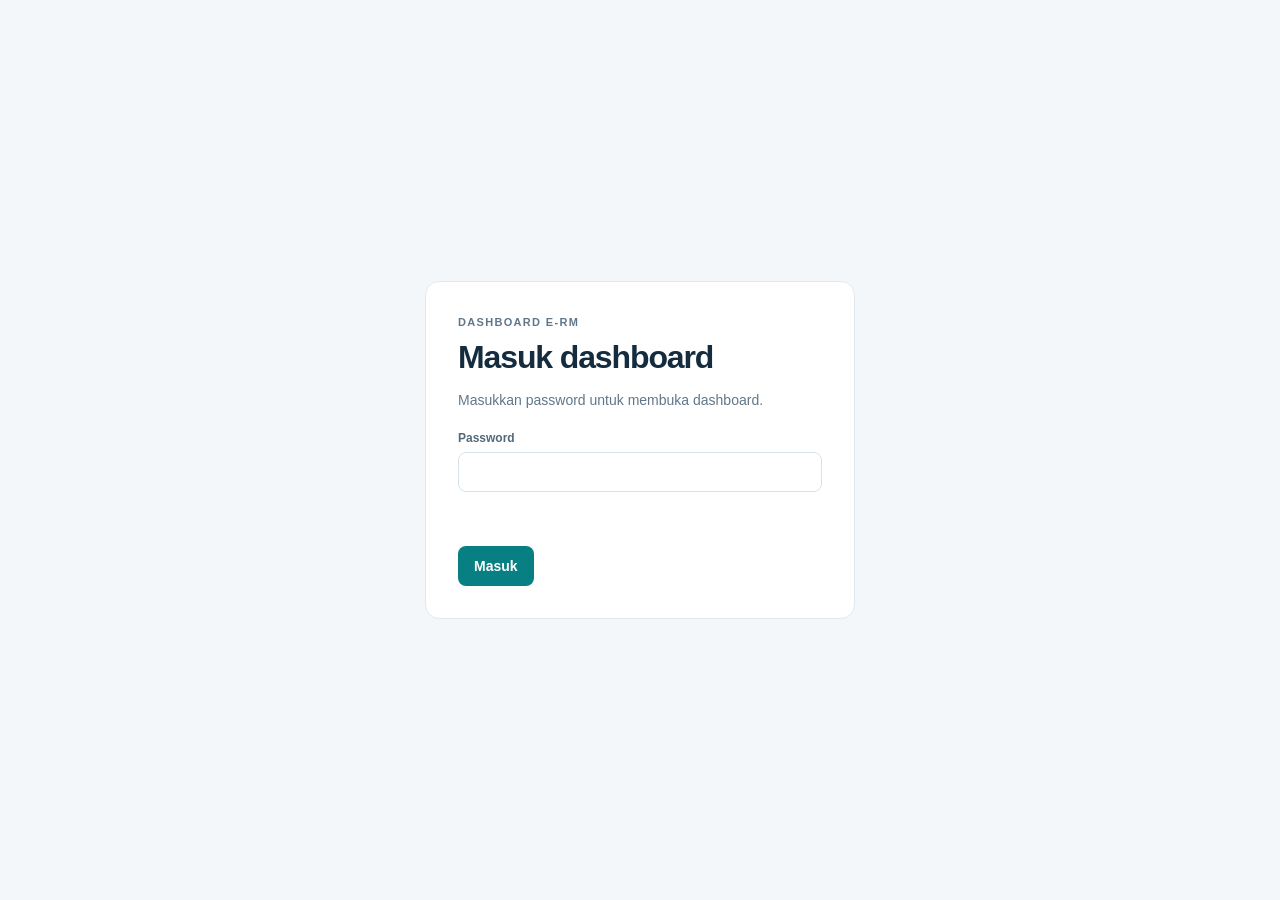
==== dashboard-112026.html @ e222e86c "Keep public dashboard unlocked on refresh" ====
<!doctype html>
<html lang="id">
<head>
  <meta charset="utf-8">
  <meta name="viewport" content="width=device-width, initial-scale=1">
  <title>Dashboard Resume Medis</title>
  <link rel="stylesheet" href="dashboard.css?v=20261118-rank2">
</head>
<body>
  <section id="login-screen" class="login-screen" aria-labelledby="login-title">
    <form id="login-form" class="login-card">
      <p class="eyebrow">DASHBOARD E-RM</p><h1 id="login-title">Masuk dashboard</h1>
      <p>Masukkan password untuk membuka dashboard.</p>
      <div class="settings-fields"><label id="login-email-label" hidden>Email akun pengelola<input id="login-email" name="username" type="email" autocomplete="username"></label><label>Password<input id="login-password" name="password" type="password" autocomplete="current-password" required></label></div>
      <p id="login-error" class="error" role="alert"></p><button class="button primary" type="submit">Masuk</button>

    </form>
  </section>
  <div class="shell" id="dashboard-shell" hidden>
    <header class="topbar">
      <div class="header-title"><button id="sidebar-toggle" class="sidebar-toggle" type="button" aria-label="Perluas navigasi" aria-expanded="false" aria-controls="sidebar">☰</button><span>Perkembangan Resume Medis</span></div>
      <div class="top-actions"><button id="logout" class="button secondary" type="button">Keluar</button><button class="button secondary" id="open-settings" type="button">Pengaturan</button></div>
    </header>
    <div class="app-layout">
      <aside id="sidebar" class="sidebar collapsed" aria-label="Navigasi dashboard">
        <nav class="sidebar-nav" aria-label="Halaman dashboard">
          <button id="nav-doctors" class="nav-item active" type="button" aria-current="page" title="Kinerja per DPJP"><span class="nav-icon" aria-hidden="true">🩺</span><span class="nav-label">Kinerja per DPJP</span></button>
          <button id="nav-patients" class="nav-item" type="button" title="Rincian Pasien"><span class="nav-icon" aria-hidden="true">🚑</span><span class="nav-label">Rincian Pasien</span></button>
        </nav>
      </aside>
      <main id="dashboard-main">
        <div class="dashboard-controls controls">
          <label>Bulan pulang <input id="month" type="month"></label>
          <label id="source-label" hidden>Sumber data <select id="source"><option value="shared">Data bersama</option><option value="local">Perangkat ini (pengelola)</option></select></label>
          <button class="button secondary" id="refresh" type="button">Muat ulang</button><button class="button primary" id="publish" type="button">Kirim ke Supabase</button>
        </div>
        <div class="notice"><span class="notice-dot" aria-hidden="true"></span><span id="source-caption">Data tersimpan di perangkat ini.</span></div>
        <p id="published-link" class="message" hidden>Tautan bulan ini: <a id="published-url" target="_blank" rel="noopener noreferrer"></a></p><p id="message" class="message" role="status" aria-live="polite"></p>
        <section id="doctors-view" aria-labelledby="doctors-heading">
          <section class="panel doctors-panel">
            <div class="section-heading"><div><p class="eyebrow">KINERJA DOKTER</p><h1 id="doctors-heading">Penyelesaian per DPJP</h1><p>Diurutkan berdasarkan persentase resume yang belum selesai, lalu jumlah berkas yang perlu dilengkapi.</p></div><span class="count-pill" id="doctor-count">0 dokter</span></div>
            <div class="table-wrap"><table class="doctor-table"><thead><tr><th>Dokter DPJP</th><th>Resume medis</th><th>Berkas lengkap</th><th>Perlu dilengkapi</th></tr></thead><tbody id="doctors"></tbody></table></div>
            <p class="empty" id="doctors-empty" hidden>Belum ada data dokter untuk periode ini.</p>
          </section>
          <section class="metrics" aria-label="Ringkasan bulan">
            <article class="metric"><span class="metric-label">Total pasien</span><strong id="total">0</strong><span class="metric-note">Pasien dalam periode</span></article>
            <article class="metric"><span class="metric-label">Resume selesai</span><strong id="done">0 <small>/ 0</small></strong><span class="metric-note" id="done-percent">0% dari seluruh pasien</span></article>
            <article class="metric"><span class="metric-label">Berkas lengkap</span><strong id="complete">0 <small>/ 0</small></strong><span class="metric-note">Dari pasien dengan resume selesai</span></article>
            <article class="metric"><span class="metric-label">Perlu dilengkapi</span><strong id="incomplete">0</strong><span class="metric-note">Resume selesai, berkas belum lengkap</span></article>
          </section>
        </section>
        <section id="patients-view" class="panel patients-panel" aria-labelledby="patients-heading" hidden>
          <div class="section-heading"><div><p class="eyebrow">RINCIAN PASIEN</p><h1 id="patients-heading">Daftar pasien</h1><p>Pilih judul kolom untuk mengurutkan data.</p></div><div class="patient-controls"><label class="search-label"><span class="sr-only">Cari pasien atau DPJP</span><input id="search" type="search" placeholder="Cari nama, SEP, RM, atau DPJP"></label><button id="undated" class="button secondary" type="button">Tanggal belum tersedia <span id="undated-count">0</span></button></div></div>
          <div class="filter-bar" aria-label="Filter pasien">
            <details class="filter-menu" id="doctor-filter"><summary>Dokter DPJP <span id="doctor-filter-count">Semua</span></summary><div class="filter-popover"><div class="filter-list" id="doctor-filter-list"></div><button class="filter-clear" type="button" data-clear-filter="doctor">Tampilkan semua</button></div></details>
            <details class="filter-menu" id="room-filter"><summary>Ruangan <span id="room-filter-count">Semua</span></summary><div class="filter-popover"><div class="filter-list" id="room-filter-list"></div><button class="filter-clear" type="button" data-clear-filter="room">Tampilkan semua</button></div></details>
            <span id="patient-result-count" class="filter-result" aria-live="polite"></span>
          </div>
          <div class="table-wrap"><table class="patient-table"><thead><tr><th data-sort-header="tglMasuk"><button class="sort-button" type="button" data-sort="tglMasuk">Masuk <span aria-hidden="true"></span></button></th><th data-sort-header="tglPulang"><button class="sort-button" type="button" data-sort="tglPulang">Pulang <span aria-hidden="true"></span></button></th><th>Nomor SEP</th><th>Nama</th><th>Nomor RM</th><th data-sort-header="ruangan"><button class="sort-button" type="button" data-sort="ruangan">Ruangan <span aria-hidden="true"></span></button></th><th data-sort-header="dpjp"><button class="sort-button" type="button" data-sort="dpjp">DPJP <span aria-hidden="true"></span></button></th><th data-sort-header="status"><button class="sort-button" type="button" data-sort="status">Resume medis <span aria-hidden="true"></span></button></th><th data-sort-header="completeness"><button class="sort-button" type="button" data-sort="completeness">Kelengkapan berkas <span aria-hidden="true"></span></button></th></tr></thead><tbody id="patients"></tbody></table></div>
          <p class="empty" id="patients-empty" hidden>Belum ada pasien pada tampilan ini.</p>
        </section>
      </main>
    </div>
  </div>

  <dialog id="details-dialog" aria-labelledby="details-title"><div class="dialog-head"><div><p class="eyebrow">RINCIAN BERKAS</p><h2 id="details-title">Catatan</h2></div><button class="icon-button close-dialog" type="button" aria-label="Tutup">×</button></div><div id="details-body" class="details-body"></div><div class="dialog-footer"><button class="button secondary close-dialog" type="button">Tutup</button></div></dialog>
  <dialog id="settings-dialog" aria-labelledby="settings-title"><form id="settings-form"><div class="dialog-head"><div><p class="eyebrow">KONFIGURASI</p><h2 id="settings-title">Pengaturan Supabase</h2></div><button class="icon-button close-dialog" type="button" aria-label="Tutup">×</button></div><p class="settings-intro">Gunakan konfigurasi yang sama dengan pengguna lain untuk melihat data bersama.</p><div class="settings-fields"><label>Supabase URL<input id="settings-url" type="url" placeholder="https://project.supabase.co" autocomplete="url"></label><label>Anon Key<input id="settings-key" type="password" autocomplete="off"></label><label>Email akun pengelola Supabase<input id="settings-admin-email" type="email" autocomplete="off"></label><label>Identitas pengguna<input id="settings-user" type="text" autocomplete="name"></label><label>Password catatan lama <span>(opsional)</span><input id="settings-password" type="password" autocomplete="off"></label></div><p class="settings-warning">Anon Key tidak mengenali pengguna secara pribadi. Siapa pun yang memiliki key dan akses ke proyek dapat membaca data sesuai kebijakan Supabase.</p><p id="settings-error" class="error" role="alert"></p><div class="dialog-footer"><button class="button secondary close-dialog" type="button">Batal</button><button class="button primary" type="submit">Simpan pengaturan</button></div></form></dialog>

  <dialog id="publish-dialog"><form id="publish-form"><h2>Terbitkan dashboard</h2><p>Masukkan password dashboard saat ini. Untuk dashboard baru, masukkan password yang akan digunakan. Untuk mengganti password, isi juga password baru dan konfirmasinya.</p><div class="settings-fields"><label>Password saat ini atau untuk dashboard baru<input id="publish-password" type="password" required autocomplete="off"></label><label>Password baru (opsional, minimal 8 karakter)<input id="publish-new-password" type="password" autocomplete="new-password"></label><label>Konfirmasi password baru<input id="publish-confirm-password" type="password" autocomplete="new-password"></label></div><p id="publish-error" class="error" role="alert"></p><div class="dialog-footer"><button type="button" class="button secondary close-dialog">Batal</button><button type="submit" class="button primary">Enkripsi dan kirim</button></div></form></dialog>
  <script src="dashboard-config.js"></script><script src="dashboard-auth.js"></script><script src="dashboard-snapshot.js?v=20261118-session1"></script><script src="dashboard-core.js?v=20261118-rank2"></script><script src="dashboard.js?v=20261118-session1"></script>
</body>
</html>
---- dashboard.css ----
:root{font-family:Inter,Segoe UI,Arial,sans-serif;color:#172a3d;background:#f4f7fa;font-size:14px}*{box-sizing:border-box}body{margin:0}button,input,select{font:inherit}button{cursor:pointer}:focus-visible{outline:3px solid #49a8e7;outline-offset:2px}.shell{max-width:1800px;margin:auto}.topbar{height:68px;background:#fff;border-bottom:1px solid #e1e9ef;display:flex;align-items:center;justify-content:space-between;padding:0 4.5%}.brand{display:flex;align-items:center;gap:10px;font-size:16px;color:#234158}.brand-mark{display:grid;place-items:center;width:32px;height:32px;background:#087f83;color:white;border-radius:9px;font-size:24px;font-weight:600;line-height:1}.top-actions{display:flex;gap:20px;align-items:center}.privacy-label{color:#64798b;font-size:12px}main{padding:38px 4.5% 70px}.page-heading{display:flex;justify-content:space-between;align-items:end;gap:24px;margin-bottom:20px}.eyebrow{font-size:11px;letter-spacing:.12em;font-weight:800;color:#078388;margin:0 0 8px}h1,h2{letter-spacing:-.035em;margin:0;color:#152c3e}h1{font-size:32px}h2{font-size:20px}.intro,.section-heading p:not(.eyebrow){color:#617789;margin:8px 0 0;line-height:1.5}.controls,.patient-controls{display:flex;align-items:end;gap:10px;flex-wrap:wrap}.controls label,.settings-fields label{display:grid;gap:7px;color:#52697b;font-size:12px;font-weight:700}.controls input,.controls select,.search-label input,.settings-fields input,.date-edit input{height:40px;border:1px solid #d6e2e9;border-radius:8px;background:#fff;color:#203a4c;padding:0 10px;min-width:140px}.button{min-height:40px;border-radius:8px;padding:0 15px;font-weight:700;border:1px solid transparent;transition:background-color .15s,border-color .15s}.button.primary{background:#087f83;color:white}.button.primary:hover{background:#05666a}.button.secondary{background:#fff;color:#36566c;border-color:#d6e2e9}.button.secondary:hover{background:#f1f7f8;border-color:#a9c9ce}.button:disabled{opacity:.55;cursor:wait}.notice{display:flex;align-items:center;gap:9px;color:#35636b;background:#e6f5f3;border:1px solid #cce9e5;border-radius:9px;padding:12px 15px;line-height:1.4}.notice-dot{width:8px;height:8px;border-radius:50%;background:#0c9c86;flex:none}.message{min-height:18px;color:#315869;margin:8px 2px 12px}.message.error,.error{color:#b22c31}.metrics{display:grid;grid-template-columns:repeat(4,minmax(0,1fr));gap:14px;margin-bottom:18px}.metric,.panel{background:#fff;border:1px solid #e1e9ef;border-radius:13px;box-shadow:0 3px 12px rgba(30,62,80,.035)}.metric{padding:20px;display:flex;flex-direction:column;gap:10px;min-height:137px}.metric-label{color:#5f7484;font-weight:700;font-size:12px}.metric strong{font-size:28px;letter-spacing:-.04em;color:#17364a}.metric strong small{font-size:16px;color:#9aaab5;font-weight:600}.metric-note{color:#758997;font-size:12px}.panel{margin-bottom:18px;overflow:hidden}.section-heading{display:flex;justify-content:space-between;align-items:center;gap:16px;padding:23px 22px 19px}.section-heading p:not(.eyebrow){font-size:13px}.count-pill{color:#526d7d;background:#f0f5f7;border-radius:30px;padding:7px 11px;font-size:12px;font-weight:700;white-space:nowrap}.table-wrap{overflow-x:auto}table{border-collapse:collapse;width:100%;text-align:left}th{background:#f8fafb;color:#78909e;text-transform:uppercase;letter-spacing:.065em;font-size:10px;font-weight:800;white-space:nowrap}th,td{padding:14px 22px;border-top:1px solid #edf2f4;vertical-align:middle}td{color:#334f60;line-height:1.45}tbody tr:hover{background:#fbfdfd}.doctor-table th:first-child{width:30%}.progress-cell{min-width:220px}.progress-heading{display:flex;justify-content:space-between;gap:20px;font-size:13px}.progress-heading strong{color:#193b4b}.progress-heading span{color:#087f83;font-weight:800}.progress{height:6px;background:#e8f0f1;border-radius:8px;margin-top:9px;overflow:hidden}.progress span{display:block;height:100%;background:#13a39a;border-radius:8px}.link-button{border:0;padding:2px 0;background:none;color:#aa5818;font-weight:700;text-decoration:underline;text-underline-offset:3px;text-align:left}.link-button:hover{color:#73360c}.search-label input{min-width:230px}.patient-table{min-width:1250px}.patient-table td{font-size:12px}.patient-table td:nth-child(3),.patient-table td:nth-child(5){font-variant-numeric:tabular-nums}.status{display:inline-block;border-radius:20px;padding:5px 9px;white-space:nowrap;font-weight:700;font-size:11px}.status.done{background:#e2f5ee;color:#197150}.status.missing{background:#fff0eb;color:#b64e2d}.status.pending{background:#f0f3f5;color:#617685}.status.complete{background:#edf5f4;color:#417568}.empty{text-align:center;color:#7b8c98;padding:26px;margin:0;border-top:1px solid #edf2f4}.sr-only{position:absolute;width:1px;height:1px;padding:0;margin:-1px;overflow:hidden;clip:rect(0,0,0,0);white-space:nowrap;border:0}dialog{border:0;border-radius:14px;padding:24px;width:min(560px,calc(100% - 32px));max-height:85vh;box-shadow:0 20px 60px rgba(10,33,46,.25);color:#203a4b}dialog::backdrop{background:rgba(13,32,43,.52)}.dialog-head{display:flex;justify-content:space-between;gap:12px}.icon-button{width:36px;height:36px;border:0;background:#f1f5f7;border-radius:8px;font-size:24px;color:#526c7e}.details-body{margin-top:20px;max-height:52vh;overflow:auto}.detail-item{padding:14px 0;border-top:1px solid #e9eff2}.detail-item:first-child{border-top:0}.detail-item strong{display:block;color:#203e50}.detail-item p{margin:6px 0;white-space:pre-wrap;overflow-wrap:anywhere}.detail-item small{color:#6e8390}.dialog-footer{display:flex;justify-content:flex-end;gap:10px;margin-top:22px}.settings-intro{color:#617789;line-height:1.5}.settings-fields{display:grid;gap:14px;margin:20px 0}.settings-fields label span{font-weight:400}.settings-fields input{width:100%}.settings-warning{color:#8b5920;background:#fff7e7;border-radius:8px;padding:12px;line-height:1.5;font-size:12px}.error{min-height:16px}.date-edit{display:flex;align-items:center;gap:6px}.date-edit input{min-width:130px}.date-edit button{min-height:36px;padding:0 10px}@media(max-width:1050px){.page-heading{align-items:start;flex-direction:column}.metrics{grid-template-columns:repeat(2,minmax(0,1fr))}}@media(max-width:650px){main{padding:26px 16px}.topbar{padding:0 16px}.privacy-label{display:none}.metrics{gap:10px}.metric{padding:15px}.metric strong{font-size:24px}.section-heading{align-items:start;flex-direction:column}.controls{width:100%}.controls label{flex:1}.controls label input,.controls label select{width:100%}.patient-controls,.search-label,.search-label input{width:100%}h1{font-size:27px}}@media(prefers-reduced-motion:reduce){*{transition:none!important}}
.status-select{min-height:36px;padding:4px 8px;border:1px solid #d6e2e9;border-radius:7px;background:#fff;color:#203a4c;font-weight:600;font-size:12px;cursor:pointer}.status-select:disabled{opacity:.6;cursor:wait}

[hidden]{display:none!important}.login-screen{min-height:100vh;display:grid;place-items:center;padding:20px}.login-card{width:min(430px,100%);padding:32px;background:white;border:1px solid #e1e9ef;border-radius:14px}.login-card p{color:#617789;line-height:1.5}.login-card .button{margin:4px 8px 0 0}
/* Navigasi dan tata letak dashboard */
.shell{max-width:none;min-height:100vh}.topbar{height:68px;padding:0 28px;position:relative;z-index:3}.header-title{display:flex;align-items:center;gap:16px;color:#17364a;font-weight:750;font-size:18px}.sidebar-toggle{width:40px;height:40px;border:1px solid #dce7eb;border-radius:9px;background:#fff;color:#426473;font-size:19px;line-height:1}.sidebar-toggle:hover{background:#f2f8f7}.app-layout{display:flex;min-height:calc(100vh - 68px)}.sidebar{width:220px;flex:0 0 220px;background:#fff;border-right:1px solid #e1e9ef;padding:22px 12px;transition:width .16s,flex-basis .16s}.sidebar.collapsed{width:66px;flex-basis:66px}.sidebar-nav{display:grid;gap:6px}.nav-item{width:100%;min-height:44px;display:flex;align-items:center;gap:12px;border:0;border-radius:9px;padding:10px 12px;background:transparent;color:#526c7c;text-align:left;font-weight:700;white-space:nowrap}.nav-item:hover{background:#f2f8f8}.nav-item.active{background:#e3f4f1;color:#087f83}.nav-icon{font-size:19px;line-height:1;width:18px;text-align:center;flex:none}.sidebar.collapsed .nav-label{display:none}.sidebar.collapsed .nav-item{justify-content:center;padding:10px}.app-layout main{min-width:0;flex:1;padding:28px 32px 60px}.dashboard-controls{justify-content:flex-end;margin-bottom:16px}.notice{margin-bottom:2px}.message:empty{display:none}.message{margin:10px 2px}.doctors-panel{margin-top:20px}.section-heading h1{font-size:23px;line-height:1.25}.metrics{margin-top:20px}.patients-panel{margin-top:20px;overflow:visible}.patients-panel .table-wrap{border-radius:0 0 12px 12px}.filter-bar{display:flex;align-items:center;flex-wrap:wrap;gap:10px;padding:0 22px 18px}.filter-menu{position:relative}.filter-menu summary{list-style:none;min-height:40px;display:flex;align-items:center;gap:10px;padding:0 12px;border:1px solid #d6e2e9;border-radius:8px;color:#36566c;background:#fff;font-weight:700;cursor:pointer}.filter-menu summary::-webkit-details-marker{display:none}.filter-menu summary::after{content:'▾';color:#72909c}.filter-menu summary span{font-size:11px;color:#087f83;background:#e6f5f3;padding:3px 7px;border-radius:12px}.filter-popover{position:absolute;top:calc(100% + 6px);left:0;z-index:4;width:max-content;min-width:230px;max-width:min(360px,85vw);background:#fff;border:1px solid #dce7eb;border-radius:10px;box-shadow:0 8px 24px #1d3b4a25;padding:8px}.filter-list{max-height:250px;overflow-y:auto;color:#617789}.filter-list label{display:flex;align-items:flex-start;gap:9px;padding:9px;border-radius:6px;color:#334f60;cursor:pointer}.filter-list label:hover{background:#f2f8f7}.filter-list input{margin-top:3px;accent-color:#087f83}.filter-clear{margin-top:5px;border:0;background:transparent;color:#087f83;font-weight:700;padding:8px;cursor:pointer}.filter-result{color:#758997;font-size:12px;margin-left:auto}.sort-button{padding:3px 0;border:0;background:transparent;color:inherit;font:inherit;text-transform:inherit;letter-spacing:inherit;text-align:left;white-space:nowrap}.sort-button:hover,.sort-button:focus-visible{color:#087f83}.sort-button span{font-size:13px;color:#087f83;margin-left:3px}.patient-table th[aria-sort]{color:#087f83}
@media(max-width:800px){.sidebar{width:185px;flex-basis:185px}.app-layout main{padding:24px 20px 50px}.topbar{padding:0 16px}.header-title{font-size:16px}.top-actions{gap:8px}}
@media(max-width:600px){.sidebar{width:58px;flex-basis:58px;padding:16px 8px}.sidebar .nav-label{display:none}.sidebar .nav-item{justify-content:center;padding:10px}.sidebar.collapsed{width:0;flex-basis:0;padding:16px 0;overflow:hidden}.app-layout main{padding:20px 12px 40px}.header-title{gap:8px;font-size:15px}.sidebar-toggle{width:36px;height:36px}.topbar{padding:0 10px}.dashboard-controls{justify-content:flex-start}.dashboard-controls label{flex:1}.filter-result{width:100%;margin-left:0}.filter-bar{padding-left:15px;padding-right:15px}.section-heading{padding:18px 15px}.filter-popover{max-width:calc(100vw - 85px)}}
@media(max-width:600px){.sidebar{width:165px;flex-basis:165px;padding:16px 8px}.sidebar .nav-label{display:inline}.sidebar .nav-item{justify-content:flex-start;padding:10px}.sidebar.collapsed{width:58px;flex-basis:58px;padding:16px 8px;overflow:visible}.sidebar.collapsed .nav-label{display:none}.sidebar.collapsed .nav-item{justify-content:center}.app-layout main{padding:20px 12px 40px}}
@media(max-width:600px){.metrics{grid-template-columns:1fr}.filter-result{line-height:1.4}.header-title span{line-height:1.2}}
.doctor-label{display:flex;align-items:center;gap:10px}.rank-badge{display:grid;place-items:center;flex:none;width:28px;height:28px;border-radius:8px;background:#e5f5ee;color:#15704f;font-size:12px;font-weight:800}.rank-first .rank-badge{background:#ffeded;color:#a5222d}.rank-second .rank-badge{background:#fff4cf;color:#795200}.rank-first .progress span{background:#cf3d4b}.rank-second .progress span{background:#d49b17}.resume-outstanding{margin-top:7px;color:#637a89;font-size:12px;line-height:1.4}
.rank-first .resume-outstanding{color:#a5222d;font-weight:700}.rank-second .resume-outstanding{color:#795200;font-weight:700}
.sidebar-toggle{background:#087f83;color:#fff;border-color:#087f83}.sidebar-toggle:hover{background:#066c70}
@media(max-width:600px){
  .topbar{height:auto;min-height:68px;gap:8px;flex-wrap:wrap;padding:10px 12px}
  .header-title{flex:1;min-width:0}.sidebar-toggle{width:44px;height:44px;flex:none}.top-actions{gap:5px}.top-actions .button{padding:0 8px}
  .app-layout{display:block;min-height:0}
  .sidebar,.sidebar.collapsed{width:100%;padding:8px 12px;border-right:0;border-bottom:1px solid #e1e9ef;overflow:visible}
  .sidebar.collapsed{display:none}
  .sidebar .nav-label{display:inline}.sidebar .nav-item{justify-content:flex-start;padding:10px 12px}
  .doctor-table,.doctor-table tbody{display:block;width:100%}.doctor-table thead{display:none}
  .doctor-table tbody{padding:4px 12px 12px}
  .doctor-table tr{display:grid;grid-template-columns:repeat(2,minmax(0,1fr));gap:12px;margin:0 0 12px;padding:16px;border:1px solid #e1e9ef;border-radius:12px;background:#fff;box-shadow:0 2px 8px #1d3b4a0d}
  .doctor-table td{display:block;min-width:0;padding:0;border:0;overflow-wrap:anywhere}
  .doctor-table td:first-child,.doctor-table .progress-cell{grid-column:1/-1}
  .doctor-table td:first-child{font-weight:700;color:#17364a;font-size:15px}
  .doctor-table .progress-cell{background:#f4f8f9;border-radius:8px;padding:12px}
  .doctor-table td[data-label]::before{content:attr(data-label);display:block;margin-bottom:4px;font-size:12px;font-weight:700;color:#617789}
  .doctor-table .link-button{min-height:36px}
}
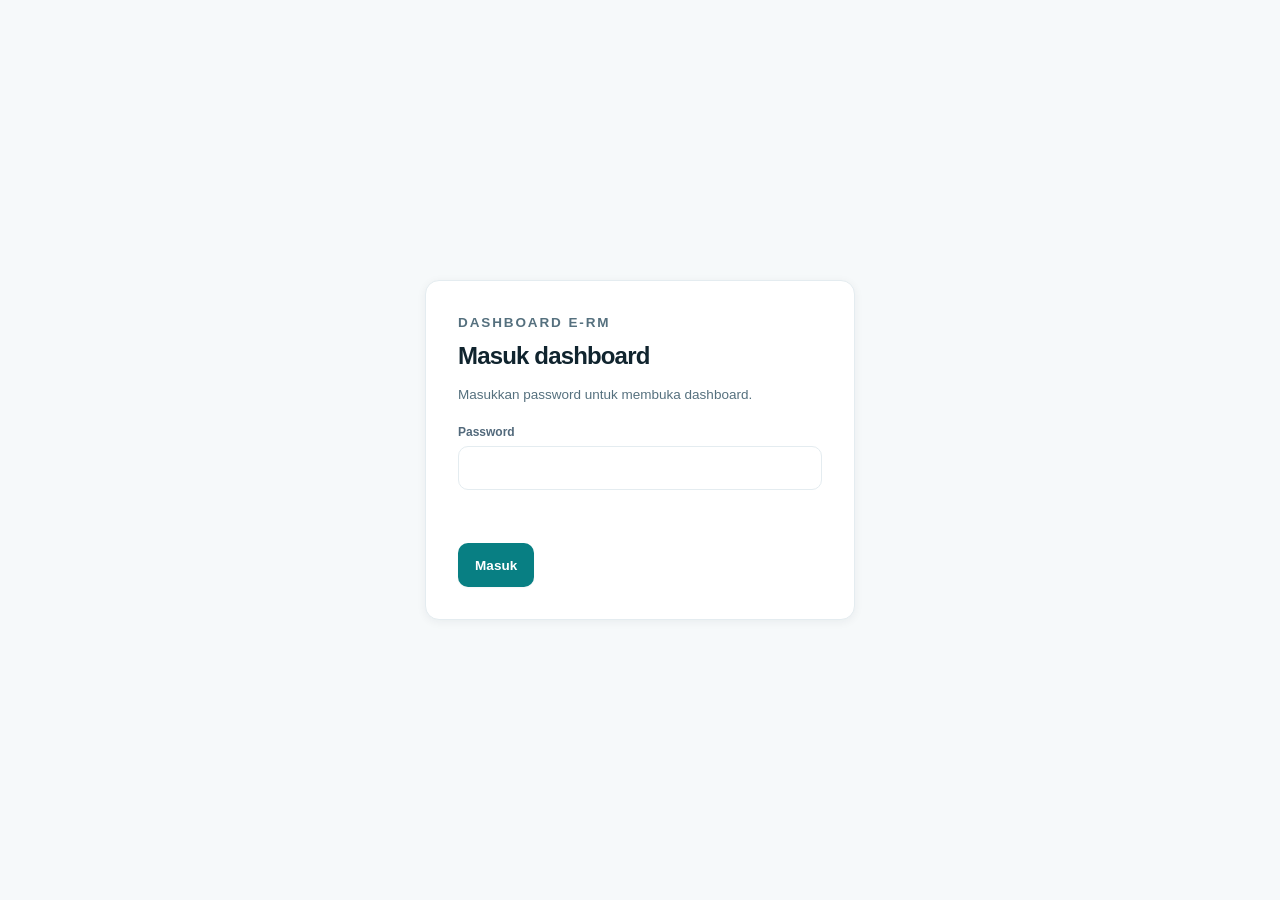
==== commit ab588f78: "Perbaiki UI dashboard: kartu pasien di HP, target sentuh 44 px, ikon SVG Lapisan CSS aditif di akhir" ====
--- a/dashboard-112026.html
+++ b/dashboard-112026.html
@@ -4,7 +4,7 @@
   <meta charset="utf-8">
   <meta name="viewport" content="width=device-width, initial-scale=1">
   <title>Dashboard Resume Medis</title>
-  <link rel="stylesheet" href="dashboard.css?v=20261118-rank2">
+  <link rel="stylesheet" href="dashboard.css?v=2.3.5">
 </head>
 <body>
   <section id="login-screen" class="login-screen" aria-labelledby="login-title">
@@ -19,12 +19,13 @@
   <div class="shell" id="dashboard-shell" hidden>
     <header class="topbar">
       <div class="header-title"><button id="sidebar-toggle" class="sidebar-toggle" type="button" aria-label="Perluas navigasi" aria-expanded="false" aria-controls="sidebar">☰</button><span>Perkembangan Resume Medis</span></div>
-      <div class="top-actions"><button id="logout" class="button secondary" type="button">Keluar</button><button class="button secondary" id="open-settings" type="button">Pengaturan</button></div>
+      <div class="top-actions"><button id="dashboard-sep-toggle" class="button secondary" type="button" aria-pressed="false" title="Tandai nomor SEP yang tercatat di dashboard perangkat pada e-RM" hidden>💡 Tanda SEP: Mati</button><button id="logout" class="button secondary" type="button">Keluar</button><button class="button secondary" id="open-settings" type="button">Pengaturan</button></div>
     </header>
     <div class="app-layout">
       <aside id="sidebar" class="sidebar collapsed" aria-label="Navigasi dashboard">
         <nav class="sidebar-nav" aria-label="Halaman dashboard">
-          <button id="nav-doctors" class="nav-item active" type="button" aria-current="page" title="Kinerja per DPJP"><span class="nav-icon" aria-hidden="true">🩺</span><span class="nav-label">Kinerja per DPJP</span></button>
+          <button id="nav-overview" class="nav-item active" type="button" aria-current="page" title="Dashboard utama"><span class="nav-icon" aria-hidden="true">👨‍⚕️</span><span class="nav-label">Dashboard utama</span></button>
+          <button id="nav-doctors" class="nav-item" type="button" title="Kinerja per DPJP"><span class="nav-icon" aria-hidden="true">🩺</span><span class="nav-label">Kinerja per DPJP</span></button>
           <button id="nav-patients" class="nav-item" type="button" title="Rincian Pasien"><span class="nav-icon" aria-hidden="true">🚑</span><span class="nav-label">Rincian Pasien</span></button>
         </nav>
       </aside>
@@ -32,14 +33,20 @@
         <div class="dashboard-controls controls">
           <label>Bulan pulang <input id="month" type="month"></label>
           <label id="source-label" hidden>Sumber data <select id="source"><option value="shared">Data bersama</option><option value="local">Perangkat ini (pengelola)</option></select></label>
-          <button class="button secondary" id="refresh" type="button">Muat ulang</button><button class="button primary" id="publish" type="button">Kirim ke Supabase</button>
+          <button class="button secondary" id="refresh" type="button">Muat ulang</button><button class="button secondary" id="prepare-unfinished" type="button" hidden>Evaluasi Resume</button><button class="button primary" id="publish" type="button">Kirim ke Supabase</button>
         </div>
         <div class="notice"><span class="notice-dot" aria-hidden="true"></span><span id="source-caption">Data tersimpan di perangkat ini.</span></div>
         <p id="published-link" class="message" hidden>Tautan bulan ini: <a id="published-url" target="_blank" rel="noopener noreferrer"></a></p><p id="message" class="message" role="status" aria-live="polite"></p>
-        <section id="doctors-view" aria-labelledby="doctors-heading">
+        <section id="overview-view" class="panel overview-panel" aria-labelledby="overview-heading">
+          <div class="overview-heading"><h1 id="overview-heading">Dashboard utama</h1><span id="overview-count" class="count-pill">0 dokter</span></div>
+          <p class="overview-note">Belum selesai mencakup resume belum ada dan yang belum diperiksa.</p>
+          <table class="overview-table"><thead><tr><th>No.</th><th>Dokter DPJP</th><th>Resume selesai</th><th>Belum selesai</th></tr></thead><tbody id="overview-doctors"></tbody></table>
+          <p class="empty" id="overview-empty" hidden>Belum ada data dokter untuk periode ini.</p>
+        </section>
+        <section id="doctors-view" aria-labelledby="doctors-heading" hidden>
           <section class="panel doctors-panel">
-            <div class="section-heading"><div><p class="eyebrow">KINERJA DOKTER</p><h1 id="doctors-heading">Penyelesaian per DPJP</h1><p>Diurutkan berdasarkan persentase resume yang belum selesai, lalu jumlah berkas yang perlu dilengkapi.</p></div><span class="count-pill" id="doctor-count">0 dokter</span></div>
-            <div class="table-wrap"><table class="doctor-table"><thead><tr><th>Dokter DPJP</th><th>Resume medis</th><th>Berkas lengkap</th><th>Perlu dilengkapi</th></tr></thead><tbody id="doctors"></tbody></table></div>
+            <div class="section-heading"><div><p class="eyebrow">KINERJA DOKTER</p><h1 id="doctors-heading">Penyelesaian per DPJP</h1><p>Diurutkan berdasarkan persentase resume yang belum selesai, lalu jumlah berkas yang perlu dilengkapi.</p></div><div class="doctor-search-controls"><label class="search-label"><span class="sr-only">Cari nama dokter DPJP</span><input id="doctor-search" type="search" placeholder="Cari nama dokter" autocomplete="off"></label><span class="count-pill" id="doctor-count" aria-live="polite">0 dokter</span></div></div>
+            <div class="table-wrap"><table class="doctor-table"><thead><tr><th>Dokter DPJP</th><th>Resume medis</th><th>Status kelengkapan berkas</th></tr></thead><tbody id="doctors"></tbody></table></div>
             <p class="empty" id="doctors-empty" hidden>Belum ada data dokter untuk periode ini.</p>
           </section>
           <section class="metrics" aria-label="Ringkasan bulan">
@@ -50,14 +57,29 @@
           </section>
         </section>
         <section id="patients-view" class="panel patients-panel" aria-labelledby="patients-heading" hidden>
-          <div class="section-heading"><div><p class="eyebrow">RINCIAN PASIEN</p><h1 id="patients-heading">Daftar pasien</h1><p>Pilih judul kolom untuk mengurutkan data.</p></div><div class="patient-controls"><label class="search-label"><span class="sr-only">Cari pasien atau DPJP</span><input id="search" type="search" placeholder="Cari nama, SEP, RM, atau DPJP"></label><button id="undated" class="button secondary" type="button">Tanggal belum tersedia <span id="undated-count">0</span></button></div></div>
+          <div class="section-heading"><div><p class="eyebrow">RINCIAN PASIEN</p><h1 id="patients-heading" tabindex="-1">Daftar pasien</h1><p>Pilih judul kolom untuk mengurutkan data.</p></div><div class="patient-controls"><label class="search-label"><span class="sr-only">Cari pasien atau DPJP</span><input id="search" type="search" placeholder="Cari nama, SEP, RM, atau DPJP"></label><button id="undated" hidden class="button secondary" type="button">Tanggal belum tersedia <span id="undated-count">0</span></button></div></div>
           <div class="filter-bar" aria-label="Filter pasien">
-            <details class="filter-menu" id="doctor-filter"><summary>Dokter DPJP <span id="doctor-filter-count">Semua</span></summary><div class="filter-popover"><div class="filter-list" id="doctor-filter-list"></div><button class="filter-clear" type="button" data-clear-filter="doctor">Tampilkan semua</button></div></details>
+            <details class="filter-menu" id="doctor-filter"><summary>Dokter DPJP <span id="doctor-filter-count">Semua</span></summary><div class="filter-popover"><label class="doctor-filter-search">Cari DPJP<input id="doctor-filter-search" type="search" autocomplete="off" aria-controls="doctor-filter-list"></label><div class="filter-list" id="doctor-filter-list"></div><p id="doctor-filter-no-match" class="doctor-filter-no-match" role="status" hidden>Tidak ada dokter yang cocok.</p><button class="filter-clear" type="button" data-clear-filter="doctor">Tampilkan semua</button></div></details>
             <details class="filter-menu" id="room-filter"><summary>Ruangan <span id="room-filter-count">Semua</span></summary><div class="filter-popover"><div class="filter-list" id="room-filter-list"></div><button class="filter-clear" type="button" data-clear-filter="room">Tampilkan semua</button></div></details>
+            <label class="unfinished-filter"><input id="only-unfinished" type="checkbox"> Resume belum selesai</label>
+            <form id="date-filter" class="date-range" aria-label="Filter rentang tanggal">
+              <label>Jenis tanggal<select id="date-field"><option value="tglMasuk">Tanggal masuk</option><option value="tglPulang" selected>Tanggal pulang</option></select></label>
+              <label>Dari<input id="date-from" type="date"></label><label>Sampai<input id="date-to" type="date"></label>
+              <button type="submit" class="button primary" aria-label="Terapkan filter tanggal" title="Terapkan filter tanggal"><svg width="16" height="16" viewBox="0 0 24 24" fill="none" stroke="currentColor" stroke-width="2.2" stroke-linecap="round" aria-hidden="true" focusable="false"><circle cx="11" cy="11" r="7"></circle><path d="M20 20l-3.6-3.6"></path></svg></button>
+              <button id="date-clear" type="button" class="button secondary">Hapus tanggal</button>
+            </form>
+            <div class="mobile-sort"><label>Urutkan<select id="mobile-sort"><option value="tglPulang">Tanggal pulang</option><option value="tglMasuk">Tanggal masuk</option><option value="ruangan">Ruangan</option><option value="dpjp">DPJP</option><option value="status">Resume medis</option><option value="completeness">Kelengkapan berkas</option></select></label><button id="mobile-direction" class="button secondary" type="button">Naik ↑</button></div>
+            <span id="date-error" class="error" role="status"></span>
             <span id="patient-result-count" class="filter-result" aria-live="polite"></span>
           </div>
-          <div class="table-wrap"><table class="patient-table"><thead><tr><th data-sort-header="tglMasuk"><button class="sort-button" type="button" data-sort="tglMasuk">Masuk <span aria-hidden="true"></span></button></th><th data-sort-header="tglPulang"><button class="sort-button" type="button" data-sort="tglPulang">Pulang <span aria-hidden="true"></span></button></th><th>Nomor SEP</th><th>Nama</th><th>Nomor RM</th><th data-sort-header="ruangan"><button class="sort-button" type="button" data-sort="ruangan">Ruangan <span aria-hidden="true"></span></button></th><th data-sort-header="dpjp"><button class="sort-button" type="button" data-sort="dpjp">DPJP <span aria-hidden="true"></span></button></th><th data-sort-header="status"><button class="sort-button" type="button" data-sort="status">Resume medis <span aria-hidden="true"></span></button></th><th data-sort-header="completeness"><button class="sort-button" type="button" data-sort="completeness">Kelengkapan berkas <span aria-hidden="true"></span></button></th></tr></thead><tbody id="patients"></tbody></table></div>
+          <div class="table-wrap"><table class="patient-table"><thead><tr><th>No.</th><th data-sort-header="tglMasuk"><button class="sort-button" type="button" data-sort="tglMasuk">Masuk <span aria-hidden="true"></span></button></th><th data-sort-header="tglPulang"><button class="sort-button" type="button" data-sort="tglPulang">Pulang <span aria-hidden="true"></span></button></th><th>Nomor SEP</th><th>Nama</th><th>Nomor RM</th><th data-sort-header="ruangan"><button class="sort-button" type="button" data-sort="ruangan">Ruangan <span aria-hidden="true"></span></button></th><th data-sort-header="dpjp"><button class="sort-button" type="button" data-sort="dpjp">DPJP <span aria-hidden="true"></span></button></th><th data-sort-header="status"><button class="sort-button" type="button" data-sort="status">Resume medis <span aria-hidden="true"></span></button></th><th data-sort-header="completeness"><button class="sort-button" type="button" data-sort="completeness">Kelengkapan berkas <span aria-hidden="true"></span></button></th></tr></thead><tbody id="patients"></tbody></table></div>
           <p class="empty" id="patients-empty" hidden>Belum ada pasien pada tampilan ini.</p>
+          <nav class="patient-pagination controls" aria-label="Halaman daftar pasien">
+            <label>Pasien per halaman<select id="patient-page-size"><option>5</option><option selected>10</option><option>25</option><option>50</option><option>100</option></select></label>
+            <button id="patient-prev" type="button" class="button secondary">Sebelumnya</button>
+            <span id="patient-page-status" role="status"></span>
+            <button id="patient-next" type="button" class="button secondary">Berikutnya</button>
+          </nav>
         </section>
       </main>
     </div>
@@ -67,7 +89,7 @@
   <dialog id="settings-dialog" aria-labelledby="settings-title"><form id="settings-form"><div class="dialog-head"><div><p class="eyebrow">KONFIGURASI</p><h2 id="settings-title">Pengaturan Supabase</h2></div><button class="icon-button close-dialog" type="button" aria-label="Tutup">×</button></div><p class="settings-intro">Gunakan konfigurasi yang sama dengan pengguna lain untuk melihat data bersama.</p><div class="settings-fields"><label>Supabase URL<input id="settings-url" type="url" placeholder="https://project.supabase.co" autocomplete="url"></label><label>Anon Key<input id="settings-key" type="password" autocomplete="off"></label><label>Email akun pengelola Supabase<input id="settings-admin-email" type="email" autocomplete="off"></label><label>Identitas pengguna<input id="settings-user" type="text" autocomplete="name"></label><label>Password catatan lama <span>(opsional)</span><input id="settings-password" type="password" autocomplete="off"></label></div><p class="settings-warning">Anon Key tidak mengenali pengguna secara pribadi. Siapa pun yang memiliki key dan akses ke proyek dapat membaca data sesuai kebijakan Supabase.</p><p id="settings-error" class="error" role="alert"></p><div class="dialog-footer"><button class="button secondary close-dialog" type="button">Batal</button><button class="button primary" type="submit">Simpan pengaturan</button></div></form></dialog>
 
   <dialog id="publish-dialog"><form id="publish-form"><h2>Terbitkan dashboard</h2><p>Masukkan password dashboard saat ini. Untuk dashboard baru, masukkan password yang akan digunakan. Untuk mengganti password, isi juga password baru dan konfirmasinya.</p><div class="settings-fields"><label>Password saat ini atau untuk dashboard baru<input id="publish-password" type="password" required autocomplete="off"></label><label>Password baru (opsional, minimal 8 karakter)<input id="publish-new-password" type="password" autocomplete="new-password"></label><label>Konfirmasi password baru<input id="publish-confirm-password" type="password" autocomplete="new-password"></label></div><p id="publish-error" class="error" role="alert"></p><div class="dialog-footer"><button type="button" class="button secondary close-dialog">Batal</button><button type="submit" class="button primary">Enkripsi dan kirim</button></div></form></dialog>
-  <script src="dashboard-config.js"></script><script src="dashboard-auth.js"></script><script src="dashboard-snapshot.js?v=20261118-session1"></script><script src="dashboard-core.js?v=20261118-rank2"></script><script src="dashboard.js?v=20261118-session1"></script>
+  <dialog id="prepare-dialog" aria-labelledby="prepare-title"><form id="prepare-form"><h2 id="prepare-title">Evaluasi Resume</h2><p id="prepare-summary"></p><fieldset class="prepare-options"><legend>Pilih satu atau lebih</legend><label><input type="checkbox" name="evaluation" value="belum"> Sudah diperiksa, tapi belum ada resume</label><label><input type="checkbox" name="evaluation" value="pending"> Belum diperiksa</label><label><input type="checkbox" name="evaluation" value="dpjp"> DPJP kosong</label></fieldset><div class="settings-fields"><label>Email admin Supabase<input id="prepare-email" type="email" autocomplete="username" required></label><label>Password admin Supabase<input id="prepare-password" type="password" autocomplete="current-password" required></label></div><p id="prepare-error" class="error" role="alert"></p><div class="dialog-footer"><button type="button" class="button secondary close-dialog">Batal</button><button type="submit" class="button primary">Verifikasi dan siapkan</button></div></form></dialog>
+  <script src="dashboard-config.js"></script><script src="dashboard-auth.js"></script><script src="dashboard-snapshot.js?v=20261118-session1"></script><script src="dashboard-core.js?v=2.3.4"></script><script src="dashboard.js?v=2.3.5"></script>
 </body>
 </html>
-
--- a/dashboard.css
+++ b/dashboard.css
@@ -3,13 +3,13 @@
 
 [hidden]{display:none!important}.login-screen{min-height:100vh;display:grid;place-items:center;padding:20px}.login-card{width:min(430px,100%);padding:32px;background:white;border:1px solid #e1e9ef;border-radius:14px}.login-card p{color:#617789;line-height:1.5}.login-card .button{margin:4px 8px 0 0}
 /* Navigasi dan tata letak dashboard */
-.shell{max-width:none;min-height:100vh}.topbar{height:68px;padding:0 28px;position:relative;z-index:3}.header-title{display:flex;align-items:center;gap:16px;color:#17364a;font-weight:750;font-size:18px}.sidebar-toggle{width:40px;height:40px;border:1px solid #dce7eb;border-radius:9px;background:#fff;color:#426473;font-size:19px;line-height:1}.sidebar-toggle:hover{background:#f2f8f7}.app-layout{display:flex;min-height:calc(100vh - 68px)}.sidebar{width:220px;flex:0 0 220px;background:#fff;border-right:1px solid #e1e9ef;padding:22px 12px;transition:width .16s,flex-basis .16s}.sidebar.collapsed{width:66px;flex-basis:66px}.sidebar-nav{display:grid;gap:6px}.nav-item{width:100%;min-height:44px;display:flex;align-items:center;gap:12px;border:0;border-radius:9px;padding:10px 12px;background:transparent;color:#526c7c;text-align:left;font-weight:700;white-space:nowrap}.nav-item:hover{background:#f2f8f8}.nav-item.active{background:#e3f4f1;color:#087f83}.nav-icon{font-size:19px;line-height:1;width:18px;text-align:center;flex:none}.sidebar.collapsed .nav-label{display:none}.sidebar.collapsed .nav-item{justify-content:center;padding:10px}.app-layout main{min-width:0;flex:1;padding:28px 32px 60px}.dashboard-controls{justify-content:flex-end;margin-bottom:16px}.notice{margin-bottom:2px}.message:empty{display:none}.message{margin:10px 2px}.doctors-panel{margin-top:20px}.section-heading h1{font-size:23px;line-height:1.25}.metrics{margin-top:20px}.patients-panel{margin-top:20px;overflow:visible}.patients-panel .table-wrap{border-radius:0 0 12px 12px}.filter-bar{display:flex;align-items:center;flex-wrap:wrap;gap:10px;padding:0 22px 18px}.filter-menu{position:relative}.filter-menu summary{list-style:none;min-height:40px;display:flex;align-items:center;gap:10px;padding:0 12px;border:1px solid #d6e2e9;border-radius:8px;color:#36566c;background:#fff;font-weight:700;cursor:pointer}.filter-menu summary::-webkit-details-marker{display:none}.filter-menu summary::after{content:'▾';color:#72909c}.filter-menu summary span{font-size:11px;color:#087f83;background:#e6f5f3;padding:3px 7px;border-radius:12px}.filter-popover{position:absolute;top:calc(100% + 6px);left:0;z-index:4;width:max-content;min-width:230px;max-width:min(360px,85vw);background:#fff;border:1px solid #dce7eb;border-radius:10px;box-shadow:0 8px 24px #1d3b4a25;padding:8px}.filter-list{max-height:250px;overflow-y:auto;color:#617789}.filter-list label{display:flex;align-items:flex-start;gap:9px;padding:9px;border-radius:6px;color:#334f60;cursor:pointer}.filter-list label:hover{background:#f2f8f7}.filter-list input{margin-top:3px;accent-color:#087f83}.filter-clear{margin-top:5px;border:0;background:transparent;color:#087f83;font-weight:700;padding:8px;cursor:pointer}.filter-result{color:#758997;font-size:12px;margin-left:auto}.sort-button{padding:3px 0;border:0;background:transparent;color:inherit;font:inherit;text-transform:inherit;letter-spacing:inherit;text-align:left;white-space:nowrap}.sort-button:hover,.sort-button:focus-visible{color:#087f83}.sort-button span{font-size:13px;color:#087f83;margin-left:3px}.patient-table th[aria-sort]{color:#087f83}
+.shell{max-width:none;min-height:100vh}.topbar{height:68px;padding:0 28px;position:relative;z-index:3}.header-title{display:flex;align-items:center;gap:16px;color:#17364a;font-weight:750;font-size:18px}.sidebar-toggle{width:40px;height:40px;border:1px solid #dce7eb;border-radius:9px;background:#fff;color:#426473;font-size:19px;line-height:1}.sidebar-toggle:hover{background:#f2f8f7}.app-layout{display:flex;min-height:calc(100vh - 68px)}.sidebar{width:220px;flex:0 0 220px;background:#fff;border-right:1px solid #e1e9ef;padding:22px 12px;transition:width .16s,flex-basis .16s}.sidebar.collapsed{width:66px;flex-basis:66px}.sidebar-nav{display:grid;gap:6px}.nav-item{width:100%;min-height:44px;display:flex;align-items:center;gap:12px;border:0;border-radius:9px;padding:10px 12px;background:transparent;color:#526c7c;text-align:left;font-weight:700;white-space:nowrap}.nav-item:hover{background:#f2f8f8}.nav-item.active{background:#e3f4f1;color:#087f83}.nav-icon{font-size:19px;line-height:1;width:18px;text-align:center;flex:none}.sidebar.collapsed .nav-label{display:none}.sidebar.collapsed .nav-item{justify-content:center;padding:10px}.app-layout main{min-width:0;flex:1;padding:28px 32px 60px}.dashboard-controls{justify-content:flex-end;margin-bottom:16px}.notice{margin-bottom:2px}.message:empty{display:none}.message{margin:10px 2px}.doctors-panel{margin-top:20px}.section-heading h1{font-size:23px;line-height:1.25}.metrics{margin-top:20px}.patients-panel{margin-top:20px;overflow:visible}.patients-panel .table-wrap{border-radius:0 0 12px 12px}.filter-bar{display:flex;align-items:end;flex-wrap:wrap;gap:10px;padding:0 22px 18px}.filter-menu{position:relative}.filter-menu summary{list-style:none;min-height:40px;display:flex;align-items:center;gap:10px;padding:0 12px;border:1px solid #d6e2e9;border-radius:8px;color:#36566c;background:#fff;font-weight:700;cursor:pointer}.filter-menu summary::-webkit-details-marker{display:none}.filter-menu summary::after{content:'▾';color:#72909c}.filter-menu summary span{font-size:11px;color:#087f83;background:#e6f5f3;padding:3px 7px;border-radius:12px}.filter-popover{position:absolute;top:calc(100% + 6px);left:0;z-index:4;width:max-content;min-width:230px;max-width:min(360px,85vw);background:#fff;border:1px solid #dce7eb;border-radius:10px;box-shadow:0 8px 24px #1d3b4a25;padding:8px}.filter-list{max-height:250px;overflow-y:auto;color:#617789}.filter-list label{display:flex;align-items:flex-start;gap:9px;padding:9px;border-radius:6px;color:#334f60;cursor:pointer}.filter-list label:hover{background:#f2f8f7}.filter-list input{margin-top:3px;accent-color:#087f83}.filter-clear{margin-top:5px;border:0;background:transparent;color:#087f83;font-weight:700;padding:8px;cursor:pointer}.filter-result{color:#758997;font-size:12px;margin-left:auto}.sort-button{padding:3px 0;border:0;background:transparent;color:inherit;font:inherit;text-transform:inherit;letter-spacing:inherit;text-align:left;white-space:nowrap}.sort-button:hover,.sort-button:focus-visible{color:#087f83}.sort-button span{font-size:13px;color:#087f83;margin-left:3px}.patient-table th[aria-sort]{color:#087f83}
 @media(max-width:800px){.sidebar{width:185px;flex-basis:185px}.app-layout main{padding:24px 20px 50px}.topbar{padding:0 16px}.header-title{font-size:16px}.top-actions{gap:8px}}
 @media(max-width:600px){.sidebar{width:58px;flex-basis:58px;padding:16px 8px}.sidebar .nav-label{display:none}.sidebar .nav-item{justify-content:center;padding:10px}.sidebar.collapsed{width:0;flex-basis:0;padding:16px 0;overflow:hidden}.app-layout main{padding:20px 12px 40px}.header-title{gap:8px;font-size:15px}.sidebar-toggle{width:36px;height:36px}.topbar{padding:0 10px}.dashboard-controls{justify-content:flex-start}.dashboard-controls label{flex:1}.filter-result{width:100%;margin-left:0}.filter-bar{padding-left:15px;padding-right:15px}.section-heading{padding:18px 15px}.filter-popover{max-width:calc(100vw - 85px)}}
 @media(max-width:600px){.sidebar{width:165px;flex-basis:165px;padding:16px 8px}.sidebar .nav-label{display:inline}.sidebar .nav-item{justify-content:flex-start;padding:10px}.sidebar.collapsed{width:58px;flex-basis:58px;padding:16px 8px;overflow:visible}.sidebar.collapsed .nav-label{display:none}.sidebar.collapsed .nav-item{justify-content:center}.app-layout main{padding:20px 12px 40px}}
 @media(max-width:600px){.metrics{grid-template-columns:1fr}.filter-result{line-height:1.4}.header-title span{line-height:1.2}}
-.doctor-label{display:flex;align-items:center;gap:10px}.rank-badge{display:grid;place-items:center;flex:none;width:28px;height:28px;border-radius:8px;background:#e5f5ee;color:#15704f;font-size:12px;font-weight:800}.rank-first .rank-badge{background:#ffeded;color:#a5222d}.rank-second .rank-badge{background:#fff4cf;color:#795200}.rank-first .progress span{background:#cf3d4b}.rank-second .progress span{background:#d49b17}.resume-outstanding{margin-top:7px;color:#637a89;font-size:12px;line-height:1.4}
-.rank-first .resume-outstanding{color:#a5222d;font-weight:700}.rank-second .resume-outstanding{color:#795200;font-weight:700}
+.doctor-label{display:flex;align-items:center;gap:10px}.rank-badge{display:grid;place-items:center;flex:none;width:28px;height:28px;border-radius:8px;background:#e5f5ee;color:#15704f;font-size:12px;font-weight:800}.resume-incomplete .rank-badge{background:#fff4cf;color:#795200}.resume-incomplete .progress span{background:#d49b17}.resume-outstanding{margin-top:7px;color:#637a89;font-size:12px;line-height:1.4}
+.resume-incomplete .resume-outstanding{color:#795200;font-weight:700}
 .sidebar-toggle{background:#087f83;color:#fff;border-color:#087f83}.sidebar-toggle:hover{background:#066c70}
 @media(max-width:600px){
   .topbar{height:auto;min-height:68px;gap:8px;flex-wrap:wrap;padding:10px 12px}
@@ -28,4 +28,647 @@
   .doctor-table td[data-label]::before{content:attr(data-label);display:block;margin-bottom:4px;font-size:12px;font-weight:700;color:#617789}
   .doctor-table .link-button{min-height:36px}
 }
+.file-summary{min-width:220px;color:#28495a;font-size:13px}.file-complete{color:#087f64;font-weight:700}.file-pending{margin-top:6px;color:#926015;font-size:12px;line-height:1.5}.file-pending .link-button{font-size:inherit}.resume-incomplete .progress-heading span{color:#a26900}
+.date-range,.mobile-sort{display:flex;align-items:end;flex-wrap:wrap;gap:8px}.date-range label,.mobile-sort label{display:grid;gap:5px;color:#52697b;font-size:12px;font-weight:700}.date-range input,.date-range select,.mobile-sort select{height:40px;min-width:135px;max-width:100%;padding:0 9px;border:1px solid #d6e2e9;border-radius:8px;background:#fff;color:#203a4c}.mobile-sort{display:none}#date-error:empty{display:none}
+@media(max-width:600px){
+  .date-range{width:100%;display:grid;grid-template-columns:1fr 1fr;gap:10px}.date-range label:first-child{grid-column:1/-1}.date-range label,.date-range input,.date-range select{min-width:0;width:100%}
+  .mobile-sort{display:flex;width:100%}.mobile-sort label{flex:1}.mobile-sort select{width:100%}
+  .patient-table,.patient-table tbody{display:block;width:100%;min-width:0}.patient-table thead{display:none}.patient-table tbody{padding:0 12px 12px}.patient-table tr{display:grid;grid-template-columns:1fr 1fr;gap:12px;margin:0 0 12px;padding:16px;border:1px solid #e1e9ef;border-radius:12px;background:#fff}.patient-table td{display:block;min-width:0;border:0;padding:0;font-size:13px;overflow-wrap:anywhere}.patient-table td::before{content:attr(data-label);display:block;color:#718797;font-size:11px;font-weight:700;margin-bottom:3px}.patient-table td:nth-child(4),.patient-table td:nth-child(5),.patient-table td:nth-child(8),.patient-table td:nth-child(10){grid-column:1/-1}.patient-table .date-edit input{max-width:100%}
+}
+
+.date-range{margin:0}
+.patient-pagination{padding:12px 22px;column-gap:10px;border-top:1px solid #e9eff2}
+#patient-page-status{line-height:40px}
+.patient-pagination button:disabled{cursor:default}
 
+.overview-panel{margin-top:16px}.overview-heading{display:flex;align-items:center;justify-content:space-between;gap:10px;padding:15px 18px 3px}.overview-heading h1{font-size:19px}.overview-note{margin:0;padding:2px 18px 10px;color:#637a89;font-size:11px}.overview-table{table-layout:fixed}.overview-table th,.overview-table td{padding:7px 10px;font-size:12px;line-height:1.2}.overview-table th{font-size:10px}.overview-table th:first-child{width:44px}.overview-table th:nth-child(3){width:130px}.overview-table th:nth-child(4){width:130px}.overview-table td:nth-child(3),.overview-table td:nth-child(4){font-variant-numeric:tabular-nums;text-align:center}.overview-table td:nth-child(2){overflow-wrap:anywhere}
+@media(max-width:600px){.overview-heading{padding:12px 10px 3px}.overview-heading h1{font-size:17px}.overview-note{padding:2px 10px 8px}.overview-table th,.overview-table td{padding:6px 4px;font-size:11px}.overview-table th{font-size:9px;white-space:normal}.overview-table th:first-child{width:26px}.overview-table th:nth-child(3){width:64px}.overview-table th:nth-child(4){width:64px}.overview-table td:nth-child(2){line-height:1.25}}
+.doctor-search-controls{display:flex;align-items:center;justify-content:flex-end;gap:10px;flex-wrap:wrap}.doctor-search-controls input{width:230px;max-width:100%}@media(max-width:650px){.doctor-search-controls{width:100%;justify-content:flex-start}.doctor-search-controls .search-label{flex:1;min-width:0}.doctor-search-controls input{width:100%;min-width:0}}
+.prepare-options { border: 1px solid #d6e2e9; border-radius: 8px; padding: 10px 12px; }
+.prepare-options legend { padding: 0 5px; font-weight: 700; }
+.prepare-options label { display: flex; align-items: center; gap: 8px; padding: 5px 0; }
+.unfinished-filter { display: inline-flex; align-items: center; gap: 6px; min-height: 40px; font-size: 13px; }
+.doctor-filter-search { display: grid; gap: 5px; padding: 4px 4px 8px; color: #36566c; font-size: 12px; font-weight: 700; }
+.doctor-filter-search input { min-width: 0; width: 100%; min-height: 40px; padding: 6px 10px; border: 1px solid #d6e2e9; border-radius: 8px; }
+.doctor-filter-no-match { margin: 5px 8px; font-size: 13px; color: #526c7c; }
+.patient-details-toggle { display: none; }
+
+@media (max-width: 600px) {
+    .patient-table .patient-row { gap: 4px 10px; padding: 6px 12px 12px; }
+    .patient-row:not(.patient-expanded) td:not(:nth-child(5), :nth-child(8), :nth-child(9)) { display: none; }
+    .patient-table .patient-row td:nth-child(5) { display: flex; align-items: center; justify-content: space-between; gap: 8px; grid-column: 1 / -1; order: -2; font-weight: 700; color: #17364a; }
+    .patient-table .patient-row td:nth-child(8), .patient-table .patient-row td:nth-child(9) { grid-column: auto; align-self: center; order: -1; }
+    .patient-table .patient-row td:nth-child(9) { justify-self: end; text-align: end; max-width: 100%; }
+    .patient-table .patient-row td:nth-child(9) select { max-width: 100%; }
+    .patient-table .patient-row td:nth-child(5)::before,
+    .patient-row:not(.patient-expanded) td:is(:nth-child(8), :nth-child(9))::before { content: none; }
+    .patient-details-toggle { display: inline-block; flex: none; min-height: 44px; border: 0; padding: 0 4px 0 8px; background: transparent; color: #087171; font-size: 12px; font-weight: 700; text-decoration: underline; }
+}
+
+/* ============================================================
+   Lapisan penyempurnaan UI — Dashboard Resume Medis
+   Ditambahkan di akhir berkas agar menimpa aturan sebelumnya
+   tanpa mengubah perilaku JavaScript.
+
+   Arah desain: bersih & profesional (ala magicsoap.ai.id) —
+   banyak ruang kosong, garis tipis, teal sebagai satu-satunya
+   aksen kuat, tipografi tenang, tanpa gradien/animasi berlebih.
+   ============================================================ */
+
+:root {
+  /* --- Token warna: teal sebagai aksen utama --- */
+  --teal-900: #0b4f52;
+  --teal-800: #0a6367;
+  --teal-700: #087f83;     /* aksen utama (sama dengan merek lama) */
+  --teal-600: #0a9296;
+  --teal-100: #e6f5f3;
+  --teal-050: #f1faf9;
+
+  --ink-900: #10242e;      /* judul */
+  --ink-700: #1d3a47;      /* teks utama */
+  --ink-500: #55707e;      /* teks sekunder */
+  --ink-400: #728c99;      /* label */
+
+  --line-200: #e4ecf0;     /* garis pemisah */
+  --line-100: #eef4f6;
+  --surface: #ffffff;
+  --canvas: #f6f9fa;       /* latar halaman */
+
+  --amber-ink: #8a5300;
+  --amber-bg: #fdf3e0;
+  --amber-line: #f0dcb8;
+  --red-ink: #a8342a;
+  --red-bg: #fdeeec;
+  --green-ink: #14654b;
+  --green-bg: #e6f6ef;
+
+  /* --- Skala jarak (4px) --- */
+  --s1: 4px; --s2: 8px; --s3: 12px; --s4: 16px; --s5: 20px; --s6: 24px; --s7: 32px;
+
+  /* --- Radius & elevasi --- */
+  --r-sm: 8px; --r-md: 10px; --r-lg: 14px;
+  --shadow-1: 0 1px 2px rgba(16, 36, 46, .04);
+  --shadow-2: 0 2px 10px rgba(16, 36, 46, .06);
+
+  /* --- Target sentuh --- */
+  --tap: 44px;
+}
+
+/* ---------- Dasar halaman ---------- */
+:root { background: var(--canvas); color: var(--ink-700); }
+body { -webkit-text-size-adjust: 100%; }
+h1, h2 { color: var(--ink-900); }
+h1 { font-size: 30px; font-weight: 700; }
+.eyebrow { color: var(--teal-700); letter-spacing: .14em; }
+
+/* Jangan pernah menggeser halaman secara horizontal */
+html, body { overflow-x: hidden; }
+.table-wrap { overscroll-behavior-x: contain; }
+
+/* ---------- Topbar ---------- */
+.topbar {
+  height: 60px;
+  background: var(--surface);
+  border-bottom: 1px solid var(--line-200);
+  padding: 0 var(--s6);
+  position: sticky;
+  top: 0;
+  z-index: 20;
+}
+.header-title { font-size: 16px; font-weight: 700; letter-spacing: -.01em; color: var(--ink-900); }
+.sidebar-toggle {
+  width: var(--tap); height: var(--tap);
+  background: var(--surface); color: var(--teal-700);
+  border: 1px solid var(--line-200); border-radius: var(--r-md);
+  font-size: 18px;
+}
+.sidebar-toggle:hover { background: var(--teal-050); border-color: var(--teal-100); }
+
+/* ---------- Sidebar ---------- */
+.sidebar { background: var(--surface); border-right: 1px solid var(--line-200); }
+.nav-item { border-radius: var(--r-md); color: var(--ink-500); font-weight: 600; }
+.nav-item:hover { background: var(--teal-050); color: var(--teal-800); }
+.nav-item.active { background: var(--teal-100); color: var(--teal-800); font-weight: 700; }
+
+/* ---------- Panel & judul bagian ---------- */
+.panel {
+  border: 1px solid var(--line-200);
+  border-radius: var(--r-lg);
+  box-shadow: var(--shadow-1);
+  background: var(--surface);
+}
+.section-heading { padding: var(--s6) var(--s6) var(--s4); gap: var(--s4); }
+.section-heading h1 { font-size: 22px; font-weight: 700; line-height: 1.3; }
+.section-heading p:not(.eyebrow) { color: var(--ink-500); font-size: 13px; max-width: 62ch; }
+
+/* ---------- Tombol: satu gaya untuk seluruh halaman ---------- */
+.button {
+  min-height: var(--tap);
+  border-radius: var(--r-md);
+  padding: 0 var(--s4);
+  font-weight: 650;
+  font-size: 13.5px;
+  letter-spacing: .005em;
+}
+.button.primary {
+  background: var(--teal-700);
+  color: #fff;
+  box-shadow: var(--shadow-1);
+}
+.button.primary:hover { background: var(--teal-800); }
+.button.secondary {
+  background: var(--surface);
+  color: var(--ink-700);
+  border: 1px solid var(--line-200);
+}
+.button.secondary:hover { background: var(--teal-050); border-color: var(--teal-100); color: var(--teal-800); }
+.button:focus-visible, .icon-button:focus-visible, .patient-details-toggle:focus-visible {
+  outline: 2px solid var(--teal-600);
+  outline-offset: 2px;
+}
+
+/* ---------- Input & select ---------- */
+.controls input, .controls select, .search-label input,
+.settings-fields input, .date-range input, .date-range select,
+.mobile-sort select, .status-select {
+  min-height: var(--tap);
+  height: var(--tap);
+  border: 1px solid var(--line-200);
+  border-radius: var(--r-md);
+  background: var(--surface);
+  color: var(--ink-700);
+  font-size: 13.5px;
+}
+.controls input:focus, .controls select:focus, .search-label input:focus,
+.date-range input:focus, .date-range select:focus, .mobile-sort select:focus {
+  outline: none;
+  border-color: var(--teal-600);
+  box-shadow: 0 0 0 3px rgba(10, 146, 150, .14);
+}
+.controls label, .date-range label, .mobile-sort label {
+  color: var(--ink-400);
+  font-size: 11.5px;
+  font-weight: 700;
+  letter-spacing: .04em;
+  text-transform: uppercase;
+}
+
+/* ---------- Notice ---------- */
+.notice {
+  background: var(--teal-050);
+  border: 1px solid var(--teal-100);
+  border-radius: var(--r-md);
+  color: var(--teal-900);
+  font-size: 12.5px;
+  padding: var(--s3) var(--s4);
+}
+.notice-dot { background: var(--teal-600); }
+
+/* ---------- Filter bar ---------- */
+.filter-bar {
+  gap: var(--s2) var(--s3);
+  padding: 0 var(--s6) var(--s4);
+  align-items: end;
+}
+.filter-menu summary {
+  min-height: var(--tap);
+  border: 1px solid var(--line-200);
+  border-radius: var(--r-md);
+  color: var(--ink-700);
+  font-weight: 650;
+  font-size: 13.5px;
+  background: var(--surface);
+  padding: 0 var(--s3);
+  gap: var(--s2);
+}
+.filter-menu summary:hover { border-color: var(--teal-100); background: var(--teal-050); }
+.filter-menu summary::after { color: var(--ink-400); font-size: 11px; }
+/* Hitungan pilihan aktif: tegas, ringkas, tidak melipat */
+.filter-menu summary span {
+  background: var(--teal-700);
+  color: #fff;
+  font-size: 11px;
+  font-weight: 700;
+  padding: 3px 8px;
+  border-radius: 999px;
+  letter-spacing: .01em;
+  white-space: nowrap;
+  flex: none;
+}
+.filter-menu summary span:empty { display: none; }
+.filter-popover {
+  border: 1px solid var(--line-200);
+  border-radius: var(--r-md);
+  box-shadow: 0 12px 32px rgba(16, 36, 46, .14);
+  padding: var(--s2);
+  min-width: 260px;
+}
+.filter-list { max-height: 300px; }
+.filter-list label {
+  min-height: var(--tap);
+  align-items: center;
+  gap: var(--s3);
+  padding: var(--s2) var(--s3);
+  border-radius: var(--r-sm);
+  color: var(--ink-700);
+  font-size: 14px;
+}
+.filter-list label:hover { background: var(--teal-050); }
+.filter-list input { width: 18px; height: 18px; margin: 0; accent-color: var(--teal-700); }
+
+/* Pencarian DPJP: nyaman walau keyboard HP terbuka */
+.doctor-filter-search { gap: var(--s2); padding: var(--s1) var(--s1) var(--s2); }
+.doctor-filter-search input {
+  min-height: var(--tap);
+  font-size: 16px;   /* >=16px mencegah zoom otomatis iOS */
+  scroll-margin-bottom: 45vh;  /* beri ruang saat keyboard muncul */
+}
+.filter-clear { min-height: var(--tap); color: var(--teal-700); font-size: 13.5px; }
+.unfinished-filter {
+  min-height: var(--tap);
+  gap: var(--s2);
+  font-size: 13.5px;
+  font-weight: 600;
+  color: var(--ink-700);
+}
+.unfinished-filter input { width: 18px; height: 18px; accent-color: var(--teal-700); }
+.filter-result { color: var(--ink-400); font-size: 12.5px; }
+
+/* ---------- Status: teks + warna berkontras tinggi ---------- */
+.status, .badge {
+  display: inline-flex;
+  align-items: center;
+  gap: 6px;
+  border-radius: 999px;
+  padding: 5px 10px;
+  font-size: 11.5px;
+  font-weight: 700;
+  letter-spacing: .01em;
+  white-space: nowrap;
+  border: 1px solid transparent;
+}
+/* Titik penanda agar status tetap terbedakan tanpa mengandalkan warna saja */
+.status::before {
+  content: "";
+  width: 6px; height: 6px;
+  border-radius: 50%;
+  background: currentColor;
+  flex: none;
+}
+.status.done   { background: var(--green-bg); color: var(--green-ink); border-color: #cbeadd; }
+.status.missing{ background: var(--red-bg);   color: var(--red-ink);   border-color: #f4d3cf; }
+.status.pending{ background: #eef2f4;         color: #4b5f6b;         border-color: #e0e8ec; }
+.status.complete { background: var(--teal-050); color: var(--teal-800); border-color: var(--teal-100); }
+
+/* ---------- Angka "Belum selesai": garis bawah jelas & target besar ---------- */
+.link-button {
+  color: var(--red-ink);
+  font-weight: 800;
+  font-variant-numeric: tabular-nums;
+  text-decoration: underline;
+  text-decoration-thickness: 2px;
+  text-underline-offset: 3px;
+  min-height: 32px;
+  padding: 2px 6px;
+  border-radius: 6px;
+}
+.link-button:hover { background: var(--red-bg); color: #7e221a; }
+
+/* ---------- Tabel (desktop) ---------- */
+/* Sel khusus tombol Rincian hanya dipakai di HP */
+.patient-details-cell { display: none; }
+.patient-table th:last-child { padding-right: var(--s6); }
+
+th {
+  background: var(--teal-050);
+  color: var(--ink-400);
+  font-size: 10.5px;
+  letter-spacing: .08em;
+  font-weight: 800;
+  padding: var(--s3) var(--s4);
+  border-top: 0;
+  border-bottom: 1px solid var(--line-200);
+}
+td { padding: var(--s3) var(--s4); color: var(--ink-700); }
+tbody tr { border-bottom: 1px solid var(--line-100); }
+tbody tr:hover { background: var(--teal-050); }
+td:first-child, th:first-child { padding-left: var(--s6); }
+td:last-child, th:last-child { padding-right: var(--s6); }
+
+/* Angka rata kanan & selebar digit agar mudah dibandingkan antar dokter */
+.overview-table td:nth-child(3), .overview-table td:nth-child(4) {
+  font-variant-numeric: tabular-nums;
+  text-align: right;
+}
+.overview-table th:nth-child(3), .overview-table th:nth-child(4) { text-align: right; }
+.patient-table td:nth-child(1),
+.patient-table td:nth-child(3),
+.patient-table td:nth-child(5),
+.patient-table td:nth-child(6) { font-variant-numeric: tabular-nums; }
+
+/* Hierarki teks dalam sel */
+td .patient-name, .patient-table td:nth-child(5) { font-weight: 650; color: var(--ink-900); }
+.patient-table td:nth-child(8) { color: var(--ink-700); }
+.patient-table td { font-size: 12.5px; line-height: 1.5; }
+
+/* Kolom angka & tanggal tidak melar */
+.patient-table th:nth-child(1) { width: 44px; }
+.patient-table th:nth-child(2),
+.patient-table th:nth-child(3) { width: 92px; }
+.patient-table th:nth-child(6) { width: 96px; }
+.overview-table th:first-child { width: 40px; }
+
+/* ---------- Halaman ringkasan ---------- */
+.overview-heading { padding: var(--s5) var(--s6) var(--s2); }
+.overview-heading h1 { font-size: 18px; }
+.overview-note { padding: 0 var(--s6) var(--s3); color: var(--ink-400); font-size: 12px; }
+.count-pill {
+  background: var(--teal-050);
+  color: var(--teal-800);
+  border: 1px solid var(--teal-100);
+  font-size: 11.5px;
+}
+
+/* ---------- Paginasi ---------- */
+.patient-pagination {
+  padding: var(--s4) var(--s6);
+  border-top: 1px solid var(--line-200);
+  gap: var(--s3);
+}
+#patient-page-status { color: var(--ink-500); font-size: 12.5px; line-height: var(--tap); }
+
+/* ---------- Dialog ---------- */
+dialog {
+  border-radius: var(--r-lg);
+  padding: var(--s6);
+  box-shadow: 0 24px 64px rgba(16, 36, 46, .22);
+}
+.dialog-head h2 { font-size: 19px; }
+.icon-button { border-radius: var(--r-sm); background: #f2f6f8; color: var(--ink-500); }
+.detail-item strong { color: var(--ink-900); font-size: 13.5px; }
+.detail-item p { color: var(--ink-700); }
+.detail-item small { color: var(--ink-400); }
+
+/* ---------- Login ---------- */
+.login-screen { background: var(--canvas); }
+.login-card {
+  background: var(--surface);
+  border: 1px solid var(--line-200);
+  border-radius: var(--r-lg);
+  box-shadow: var(--shadow-2);
+  padding: var(--s7);
+}
+.login-card h1 { font-size: 24px; line-height: 1.25; }
+.login-card p { color: var(--ink-500); font-size: 13.5px; }
+
+/* ============================================================
+   MOBILE — target utama: daftar pasien ringkas, banyak terlihat
+   ============================================================ */
+@media (max-width: 600px) {
+  h1 { font-size: 23px; }
+  .topbar {
+    height: auto; min-height: 56px;
+    padding: var(--s2) var(--s3);
+    gap: var(--s2);
+  }
+  .header-title { font-size: 14.5px; gap: var(--s2); }
+  .top-actions { gap: var(--s2); }
+  .top-actions .button { min-height: 38px; padding: 0 var(--s3); font-size: 12.5px; }
+
+  .app-layout main { padding: var(--s3) var(--s3) var(--s6); }
+  .panel { border-radius: var(--r-md); }
+  .section-heading { padding: var(--s4) var(--s4) var(--s3); gap: var(--s3); }
+  .section-heading h1 { font-size: 19px; }
+  .section-heading p:not(.eyebrow) { font-size: 12.5px; }
+
+  /* Filter: dua kolom rapi, target sentuh penuh */
+  .filter-bar { padding: 0 var(--s4) var(--s4); gap: var(--s2); }
+  .filter-menu { flex: 1 1 calc(50% - var(--s2)); min-width: 0; }
+  .filter-menu summary {
+    width: 100%;
+    justify-content: space-between;
+    gap: var(--s1);
+    font-size: 12.5px;
+    padding: 0 var(--s2) 0 var(--s3);
+    white-space: nowrap;
+    overflow: hidden;
+  }
+  .filter-popover {
+    width: calc(100vw - 2 * var(--s3) - 2px);
+    max-width: none;
+    left: 0;
+    padding: var(--s2);
+  }
+  .filter-list { max-height: min(46vh, 320px); }
+  .unfinished-filter {
+    flex: 1 1 100%;
+    background: var(--surface);
+    border: 1px solid var(--line-200);
+    border-radius: var(--r-md);
+    padding: 0 var(--s3);
+    justify-content: flex-start;
+  }
+  .date-range { grid-template-columns: 1fr 1fr; gap: var(--s2); }
+  .mobile-sort { gap: var(--s2); }
+  .filter-result { font-size: 12px; }
+
+  /* ---- Kartu pasien: ringkas, beberapa terlihat sekaligus ---- */
+  .patients-panel .table-wrap { padding: 0 var(--s3) var(--s3); }
+  .patient-table tbody { padding: 0; display: grid; gap: var(--s2); }
+
+  /* Grid dua kolom: kolom 1 = teks, kolom 2 = status.
+     Urutan diatur dengan `order`, bukan grid-area bernama, agar
+     tidak bentrok dengan sel Nama yang juga memuat tombol Rincian. */
+  .patient-table .patient-row {
+    display: grid;
+    grid-template-columns: minmax(0, 1fr) auto;
+    align-items: start;
+    column-gap: var(--s3);
+    row-gap: 2px;
+    padding: var(--s3);
+    border: 1px solid var(--line-200);
+    border-radius: var(--r-md);
+    background: var(--surface);
+    box-shadow: var(--shadow-1);
+    margin: 0;
+  }
+  .patient-table .patient-row > td { min-width: 0; }
+
+  /* Sembunyikan kolom yang tidak perlu saat kartu tertutup */
+  .patient-row:not(.patient-expanded) td:not(:nth-child(5), :nth-child(8), :nth-child(9), :nth-child(10)) {
+    display: none !important;
+  }
+  .patient-row:not(.patient-expanded) td:nth-child(10) { display: none !important; }
+
+  /* 1. Nama — baris pertama, kolom kiri */
+  .patient-table .patient-row td:nth-child(5) {
+    order: 1;
+    grid-column: 1;
+    display: block;
+    font-size: 14.5px;
+    font-weight: 700;
+    line-height: 1.35;
+    color: var(--ink-900);
+    overflow-wrap: anywhere;
+    padding: 0;
+  }
+  .patient-table .patient-row td:nth-child(5)::before { content: none; }
+
+  /* 2. Status resume — kolom kanan, sejajar nama */
+  .patient-table .patient-row td:nth-child(9) {
+    order: 2;
+    grid-column: 2;
+    display: block;
+    text-align: right;
+    max-width: 46vw;
+    padding: 0;
+    line-height: 0;
+  }
+  .patient-table .patient-row td:nth-child(9)::before { content: none; }
+  .patient-table .patient-row td:nth-child(9) .status,
+  .patient-table .patient-row td:nth-child(9) .badge,
+  .patient-table .patient-row td:nth-child(9) .status-select {
+    line-height: 1.25;
+    font-size: 11px;
+    padding: 4px 9px;
+  }
+
+  /* 3. DPJP — baris kedua, kolom kiri */
+  .patient-table .patient-row td:nth-child(8) {
+    order: 3;
+    grid-column: 1;
+    display: block;
+    font-size: 12px;
+    color: var(--ink-500);
+    line-height: 1.4;
+    padding: 0;
+    overflow: hidden;
+    text-overflow: ellipsis;
+    white-space: nowrap;
+  }
+  .patient-table .patient-row td:nth-child(8)::before { content: none; }
+
+  /* 4. Sel pembungkus tombol Rincian — baris ketiga, selebar kartu */
+  .patient-table tbody .patient-table .patient-row > .patient-details-cell,
+  .patients-panel .patient-table .patient-row > .patient-details-cell {
+    order: 4;
+    grid-column: 1 / -1;
+    display: block !important;
+    padding: 0;
+    border: 0;
+  }
+  .patient-details-toggle {
+    width: 100%;
+    display: flex;
+    align-items: center;
+    justify-content: center;
+    gap: 6px;
+    width: 100%;
+    min-height: 44px;
+    margin-top: 2px;
+    padding: 0 var(--s3);
+    border: 1px solid var(--line-200);
+    border-radius: var(--r-sm);
+    background: var(--teal-050);
+    color: var(--teal-800);
+    font-size: 12.5px;
+    font-weight: 700;
+    text-decoration: none;
+    line-height: 1;
+  }
+  .patient-details-toggle::after { content: "\203A"; font-size: 15px; line-height: 1; }
+  .patient-details-toggle[aria-expanded="true"] { background: var(--teal-100); }
+  .patient-details-toggle[aria-expanded="true"]::after { content: "\2303"; }
+
+  /* Saat dibuka: tampilkan seluruh detail dengan label-kunci */
+  .patient-row.patient-expanded { row-gap: var(--s2); }
+  .patient-row.patient-expanded td:not(:nth-child(5), :nth-child(8), :nth-child(9), :nth-child(10)) {
+    order: 5;
+    grid-column: 1 / -1;
+    display: block !important;
+    padding-top: var(--s2);
+    border-top: 1px solid var(--line-100);
+    font-size: 12.5px;
+    color: var(--ink-700);
+  }
+  .patient-row.patient-expanded td::before {
+    content: attr(data-label);
+    display: block;
+    margin-bottom: 2px;
+    color: var(--ink-400);
+    font-size: 10.5px;
+    font-weight: 700;
+    letter-spacing: .05em;
+    text-transform: uppercase;
+  }
+  .patient-row.patient-expanded td:nth-child(5)::before,
+  .patient-row.patient-expanded td:nth-child(8)::before,
+  .patient-row.patient-expanded td:nth-child(9)::before { content: none; }
+  /* Nomor urut tidak informatif di kartu HP; buang label + nilainya */
+  .patient-row td:nth-child(1)::before { content: none !important; display: none !important; }
+  .patient-row.patient-expanded td:nth-child(1) { display: none !important; }
+  .patient-row .patient-details-cell::before { content: none !important; display: none !important; }
+  .patient-row.patient-expanded td:nth-child(10) {
+    order: 6;
+    grid-column: 1 / -1;
+    display: block !important;
+    padding-top: var(--s2);
+    border-top: 1px solid var(--line-100);
+  }
+
+  /* Ringkasan HP: keempat kolom tetap tampil. Header dibuat pendek
+     supaya muat tanpa terpotong, dan kolom angka diberi lebar tetap. */
+  .overview-table { table-layout: fixed; width: 100%; }
+  .overview-table th:first-child { width: 32px; }
+  .overview-table th:nth-child(2) { width: auto; }
+  .overview-table th:nth-child(3),
+  .overview-table th:nth-child(4) { width: 74px; }
+  .overview-table th {
+    font-size: 9.5px;
+    letter-spacing: .03em;
+    white-space: normal;
+    vertical-align: bottom;
+    line-height: 1.3;
+    padding: var(--s2) 6px;
+  }
+  .overview-table td { padding: var(--s2) 6px; font-size: 12px; }
+  .overview-table td:nth-child(2) { padding-left: var(--s2); }
+  .overview-table td:nth-child(3), .overview-table td:nth-child(4) { padding-right: var(--s3); }
+  .overview-table td:nth-child(3), .overview-table td:nth-child(4) { font-size: 12.5px; }
+  .overview-table .link-button { min-height: var(--tap); padding: 0 var(--s2); font-size: 13.5px; }
+
+  /* Paginasi */
+  .patient-pagination { padding: var(--s3) var(--s4); row-gap: var(--s2); }
+  .patient-pagination .button { flex: 1 1 auto; }
+  #patient-page-status { width: 100%; text-align: center; line-height: 1.4; order: 5; }
+  .patient-pagination label { flex: 1 1 100%; }
+
+  /* Dialog nyaman di HP */
+  dialog { width: calc(100vw - 2 * var(--s3)); max-height: 88vh; padding: var(--s4); }
+  .dialog-footer { flex-direction: column-reverse; }
+  .dialog-footer .button { width: 100%; }
+}
+
+/* Layar sangat sempit (<=375px): rapatkan sedikit lagi */
+@media (max-width: 400px) {
+  .app-layout main { padding: var(--s2) var(--s2) var(--s5); }
+  .section-heading { padding: var(--s3) var(--s3) var(--s2); }
+  .filter-bar { padding: 0 var(--s3) var(--s3); }
+  .patients-panel .table-wrap { padding: 0 var(--s2) var(--s2); }
+  .patient-table .patient-row { padding: var(--s3) var(--s2); }
+  .header-title { font-size: 13.5px; }
+}
+
+/* Desain tenang: kurangi gerak bagi yang memintanya */
+@media (prefers-reduced-motion: reduce) {
+  * { transition: none !important; animation: none !important; }
+}
+
+/* Header ringkas di HP: "RESUME SELESAI" terlalu panjang untuk 4 kolom.
+   Dipakai label pendek yang tetap dipahami (Selesai / Belum). */
+@media (max-width: 600px) {
+  .overview-table th:nth-child(3) { font-size: 0; }
+  .overview-table th:nth-child(3)::before { content: "SELESAI"; font-size: 9.5px; }
+  .overview-table th:nth-child(4) { font-size: 0; }
+  .overview-table th:nth-child(4)::before { content: "BELUM"; font-size: 9.5px; }
+}
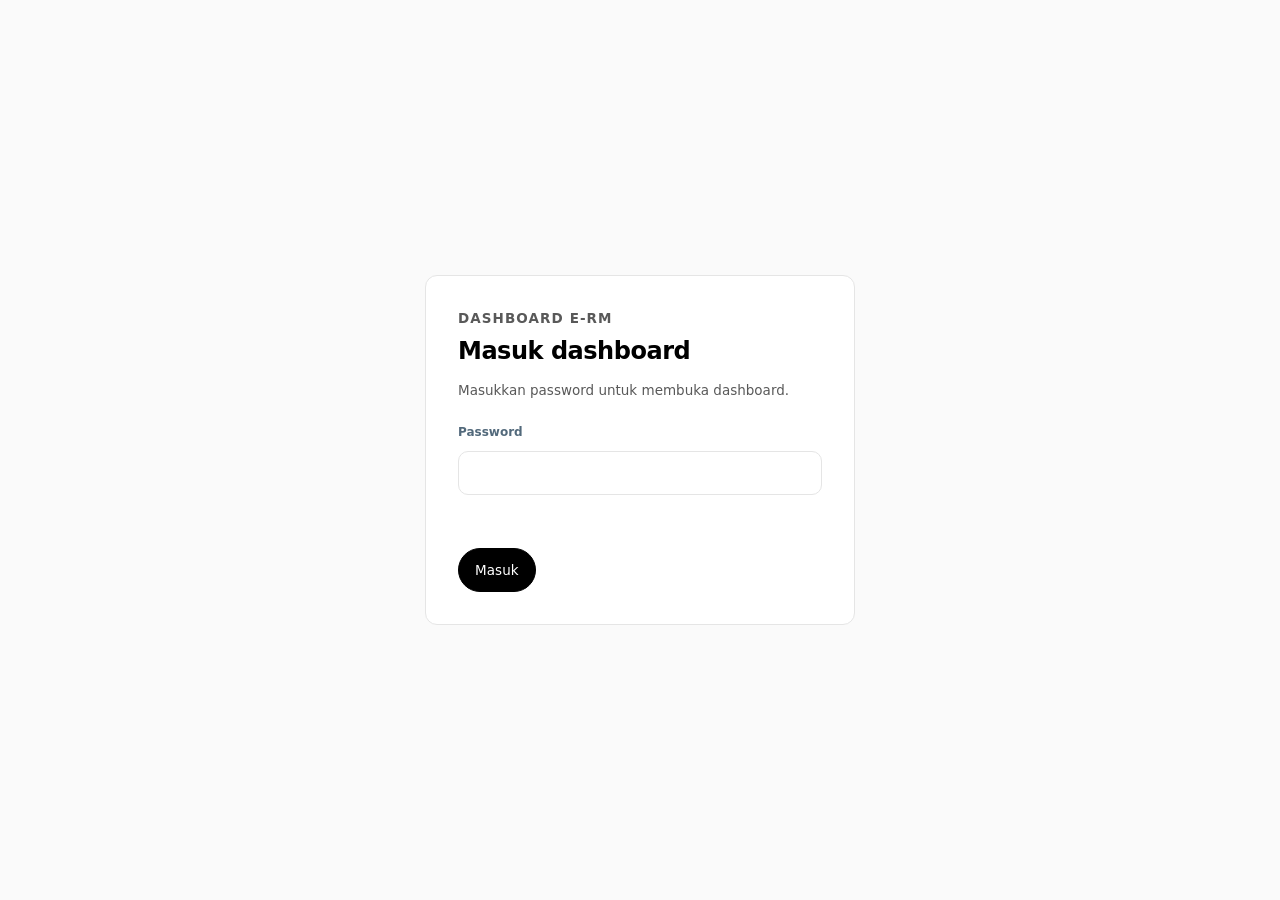
==== commit e25b864f: "Terapkan tema hitam-putih MagicSoap AI pada dashboard Tema gelap-putih sesuai token merek MagicSoap " ====
--- a/dashboard-112026.html
+++ b/dashboard-112026.html
@@ -5,6 +5,7 @@
   <meta name="viewport" content="width=device-width, initial-scale=1">
   <title>Dashboard Resume Medis</title>
   <link rel="stylesheet" href="dashboard.css?v=2.3.5">
+  <link rel="stylesheet" href="dashboard-bw.css?v=1.0.0">
 </head>
 <body>
   <section id="login-screen" class="login-screen" aria-labelledby="login-title">
--- a/dashboard-bw.css
+++ b/dashboard-bw.css
@@ -0,0 +1,310 @@
+
+/* ============================================================================
+   TEMA HITAM-PUTIH — MagicSoap AI
+   Hanya nilai warna/radius/tipografi. Tidak ada aturan fitur yang diubah.
+
+   Kontras terverifikasi (WCAG 2.2 AA):
+     #262626 di #ffffff = 15.13:1  (teks utama)            LOLOS AA
+     #595959 di #ffffff =  7.00:1  (teks sekunder)         LOLOS AA (diperkuat
+                                    dari #737373 yang hanya 4.74:1 — terlalu
+                                    mepet untuk teks 14px)
+     #ffffff di #000000 = 21.00:1  (teks di tombol hitam)  LOLOS AA
+     #737373 di #000000 =  4.43:1  -> DILARANG, tidak dipakai
+     #e5e5e5 di #ffffff =  1.26:1  -> HANYA garis, bukan teks
+   ============================================================================ */
+:root {
+  /* surface */
+  --surface: #ffffff;
+  --canvas: #fafafa;
+
+  /* teks */
+  --ink-900: #000000;
+  --ink-700: #262626;          /* text.inverse */
+  --ink-500: #595959;          /* text.secondary, dinaikkan kontrasnya */
+  --ink-400: #595959;
+
+  /* garis */
+  --line-200: #e5e5e5;
+  --line-100: #f0f0f0;
+
+  /* aksen */
+  --teal-900: #000000;
+  --teal-800: #000000;
+  --teal-700: #000000;
+  --teal-600: #262626;
+  --teal-100: #f5f5f5;
+  --teal-050: #fafafa;
+
+  /* status */
+  --amber-ink: #262626;
+  --amber-bg: #f5f5f5;
+  --amber-line: #d4d4d4;
+  --red-ink: #000000;
+  --red-bg: #f5f5f5;
+  --green-ink: #000000;
+  --green-bg: #f0f0f0;
+
+  /* radius sesuai token merek */
+  --r-sm: 12px;
+  --r-lg: 12px;
+
+  /* elevasi dibuang */
+  --shadow-1: none;
+  --shadow-2: none;
+}
+
+/* ---------- dasar ---------- */
+body {
+  background: var(--canvas);
+  color: var(--ink-700);
+  font-family: ui-sans-serif, system-ui, -apple-system, "Segoe UI", sans-serif;
+  font-size: 16px;
+  line-height: 24px;
+}
+.topbar { background: #fff; border-bottom: 1px solid var(--line-200); }
+.sidebar { background: #fff; border-right: 1px solid var(--line-200); }
+
+/* ikon sidebar: emoji berwarna -> dipaksa monokrom agar sejalan tema */
+.nav-icon { filter: grayscale(1) contrast(1.15); opacity: .85; }
+
+.nav-item { color: var(--ink-700); border-radius: 12px; }
+.nav-item:hover { background: #f5f5f5; }
+.nav-item.active { background: #000; color: #fff; font-weight: 600; }
+.nav-item.active .nav-icon { filter: grayscale(1) brightness(0) invert(1); opacity: 1; }
+.nav-item:focus-visible { outline: 2px solid #000; outline-offset: 2px; }
+
+/* ---------- tombol ---------- */
+.button {
+  border-radius: 9999px;
+  font-weight: 500;
+  transition: background-color .15s, color .15s, border-color .15s;
+}
+.button.primary { background: #000; color: #fff; border: 1px solid #000; }
+.button.primary:hover { background: #262626; border-color: #262626; }
+.button.primary:focus-visible { outline: 2px solid #000; outline-offset: 2px; }
+.button.primary:active { background: #000; transform: translateY(1px); }
+.button.primary:disabled { background: #e5e5e5; color: #595959; border-color: #e5e5e5; cursor: not-allowed; opacity: 1; }
+
+.button.secondary { background: #fff; color: #262626; border: 1px solid #e5e5e5; }
+.button.secondary:hover { background: #f5f5f5; border-color: #8c8c8c; }
+.button.secondary:focus-visible { outline: 2px solid #000; outline-offset: 2px; }
+.button.secondary:active { background: #f0f0f0; transform: translateY(1px); }
+.button.secondary:disabled { background: #fafafa; color: #595959; border-color: #e5e5e5; cursor: not-allowed; }
+
+.sidebar-toggle, .icon-button {
+  background: #fff; border: 1px solid #e5e5e5; color: #262626; border-radius: 12px;
+}
+.sidebar-toggle:hover, .icon-button:hover { background: #f5f5f5; }
+.sidebar-toggle:focus-visible, .icon-button:focus-visible { outline: 2px solid #000; outline-offset: 2px; }
+
+/* ---------- panel ---------- */
+.panel, .metric {
+  background: #fff; border: 1px solid var(--line-200); border-radius: 12px; box-shadow: none;
+}
+.metric-label { color: var(--ink-500); }
+.metric strong { color: #000; font-variant-numeric: tabular-nums; }
+.metric-note { color: var(--ink-500); }
+
+th {
+  background: #fafafa; color: #595959; text-transform: uppercase;
+  letter-spacing: .06em; font-size: 14px; font-weight: 600;
+  border-bottom: 1px solid #e5e5e5;
+}
+td { color: #262626; border-top: 1px solid #e5e5e5; }
+tbody tr:hover { background: #fafafa; }
+tbody tr:focus-within { background: #f5f5f5; }
+
+/* angka "Belum selesai" */
+.link-button {
+  color: #000; font-weight: 700; text-decoration: underline;
+  text-decoration-thickness: 1px; text-underline-offset: 3px;
+  background: none; border: 0; border-radius: 4px; padding: 2px 0;
+}
+.link-button:hover { text-decoration-thickness: 2px; }
+.link-button:focus-visible { outline: 2px solid #000; outline-offset: 2px; }
+
+.progress { background: #f0f0f0; border-radius: 9999px; }
+.progress span { background: #000; border-radius: 9999px; }
+.progress-heading span { color: #000; font-weight: 700; }
+.progress-heading strong { color: #000; }
+
+/* ---------- nomor urut & penanda "belum selesai" (bawaan berwarna) ---------- */
+.rank-badge {
+  display: grid; place-items: center; flex: none;
+  width: 28px; height: 28px; border-radius: 8px;
+  background: #f0f0f0; color: #262626;
+  font-size: 14px; font-weight: 700;
+  border: 1px solid #e5e5e5;
+}
+.resume-incomplete .rank-badge {
+  background: #fff; color: #000;
+  border: 1px dashed #000; font-weight: 800;
+}
+.resume-incomplete .progress span {
+  background: repeating-linear-gradient(
+    45deg, #000 0 4px, #6b6b6b 4px 8px
+  );
+}
+.resume-incomplete .progress-heading span { color: #000; font-weight: 800; }
+.resume-incomplete .resume-outstanding { color: #000; font-weight: 800; }
+.file-pending { color: #262626; font-size: 14px; line-height: 22px; }
+.file-pending .link-button { font-size: inherit; }
+
+/* "Tertunda …" tetap terbaca jelas tanpa warna */
+.resume-outstanding { color: #262626; }
+
+/* ---------- status (badge) ---------- */
+.status {
+  border-radius: 9999px; font-weight: 600; font-size: 14px;
+  padding: 4px 10px; border: 1px solid; display: inline-block; white-space: nowrap;
+}
+.status.done { background: #000; color: #fff; border-color: #000; }
+.status.missing {
+  background: #fff; color: #000; border-color: #000;
+  border-style: dashed; font-weight: 700;
+}
+.status.pending { background: #f5f5f5; color: #262626; border-color: #d4d4d4; }
+.status.complete { background: #f0f0f0; color: #262626; border-color: #d4d4d4; }
+
+/* ---------- select status (dipakai di HP) ---------- */
+.status-select {
+  background: #fff; color: #262626; border: 1px solid #8c8c8c;
+  border-radius: 9999px; font-weight: 600; font-size: 14px;
+  padding: 6px 12px; min-height: 40px;
+}
+.status-select:hover { border-color: #000; }
+.status-select:focus-visible { outline: 2px solid #000; outline-offset: 2px; }
+.status-select:disabled { background: #fafafa; color: #595959; cursor: not-allowed; }
+
+/* ---------- form & filter ---------- */
+input, select, textarea {
+  background: #fff; color: #262626; border: 1px solid #e5e5e5;
+  border-radius: 12px; font-size: 16px;
+}
+input::placeholder { color: #595959; }
+input:hover, select:hover { border-color: #8c8c8c; }
+input:focus-visible, select:focus-visible, textarea:focus-visible {
+  outline: 2px solid #000; outline-offset: 1px; border-color: #000;
+}
+input:disabled, select:disabled {
+  background: #fafafa; color: #595959; border-color: #e5e5e5; cursor: not-allowed;
+}
+
+.filter-menu summary {
+  background: #fff; border: 1px solid #e5e5e5; border-radius: 12px;
+  color: #262626; font-weight: 500;
+}
+.filter-menu summary:hover { background: #fafafa; border-color: #8c8c8c; }
+.filter-menu summary:focus-visible { outline: 2px solid #000; outline-offset: 2px; }
+.filter-menu summary span {
+  background: #000; color: #fff; border-radius: 9999px; font-size: 14px;
+}
+.filter-menu summary::after { color: #595959; }
+
+.filter-popover {
+  background: #fff; border: 1px solid #e5e5e5; border-radius: 12px;
+  box-shadow: 0 4px 16px rgba(0, 0, 0, .1);
+}
+.filter-list label { color: #262626; border-radius: 8px; }
+.filter-list label:hover { background: #f5f5f5; }
+.filter-list input { accent-color: #000; }
+.filter-clear { color: #000; font-weight: 600; }
+.filter-clear:focus-visible { outline: 2px solid #000; outline-offset: 2px; }
+
+.unfinished-filter {
+  background: #fff; border: 1px solid #e5e5e5; border-radius: 12px; color: #262626;
+}
+.unfinished-filter input { accent-color: #000; }
+
+.date-range input, .date-range select { border-radius: 12px; }
+.date-range button[type="submit"] {
+  background: #000; border-color: #000; color: #fff;
+  border-radius: 12px; min-width: 44px;
+}
+.date-range button[type="submit"]:hover { background: #262626; }
+.date-range button[type="submit"]:focus-visible { outline: 2px solid #000; outline-offset: 2px; }
+
+.notice { background: #fafafa; border: 1px solid #e5e5e5; border-radius: 12px; color: #262626; }
+.notice-dot { background: #000; }
+.count-pill { background: #f5f5f5; color: #262626; border-radius: 9999px; font-weight: 600; }
+
+/* ---------- dialog ---------- */
+dialog { background: #fff; border-radius: 12px; color: #262626; border: 1px solid #e5e5e5; }
+dialog::backdrop { background: rgba(0, 0, 0, .6); }
+.detail-item { border-top: 1px solid #e5e5e5; }
+.detail-item strong { color: #000; }
+.detail-item small { color: #595959; }
+
+/* ---------- kartu pasien HP ---------- */
+.patient-details-toggle {
+  background: #fff; color: #000; border: 1px solid #000;
+  border-radius: 9999px; font-weight: 700; min-height: 44px;
+}
+.patient-details-toggle:hover { background: #f5f5f5; }
+.patient-details-toggle:focus-visible { outline: 2px solid #000; outline-offset: 2px; }
+.patient-details-toggle[aria-expanded="true"] {
+  background: #000; color: #fff; border-color: #000;
+}
+.patient-row { background: #fff; border: 1px solid #e5e5e5; border-radius: 12px; }
+.patient-row.patient-expanded { border-color: #000; }
+
+/* ---------- tipografi ---------- */
+h1 { font-size: 30px; line-height: 36px; font-weight: 600; color: #000; letter-spacing: -.02em; }
+h2 { font-size: 24px; line-height: 32px; font-weight: 600; color: #000; letter-spacing: -.01em; }
+.eyebrow {
+  font-size: 14px; letter-spacing: .08em; font-weight: 600;
+  color: #595959; text-transform: uppercase;
+}
+.section-heading p:not(.eyebrow),
+.overview-note, .metric-note, .intro {
+  color: #595959; font-size: 14px; line-height: 22px;
+}
+
+/* ---------- fokus global ---------- */
+:focus-visible { outline: 2px solid #000; outline-offset: 2px; }
+
+@media (prefers-reduced-motion: reduce) {
+  * { transition: none !important; animation: none !important; }
+}
+
+@media (max-width: 600px) {
+  h1 { font-size: 24px; line-height: 32px; }
+  .metric strong { font-size: 30px; }
+  .patient-row { border-radius: 12px; padding: 14px; }
+  .top-actions .button { min-height: 44px; }
+  .nav-item { min-height: 44px; }
+  .status-select { min-height: 44px; }
+
+  /* Header HP: judul tidak boleh terpotong, aksi tidak berdesakan */
+  .topbar {
+    height: auto;
+    min-height: 64px;
+    padding: 10px 12px;
+    flex-wrap: wrap;
+    gap: 8px;
+    align-items: center;
+  }
+  .header-title {
+    flex: 1 1 100%;
+    font-size: 16px;
+    line-height: 22px;
+    gap: 8px;
+    min-width: 0;
+  }
+  .header-title > span {
+    white-space: normal;
+    overflow: visible;
+    text-overflow: clip;
+  }
+  .top-actions {
+    flex: 1 1 100%;
+    display: flex;
+    flex-wrap: wrap;
+    gap: 8px;
+    justify-content: flex-start;
+  }
+  .top-actions .button {
+    padding: 0 12px;
+    font-size: 14px;
+  }
+}
